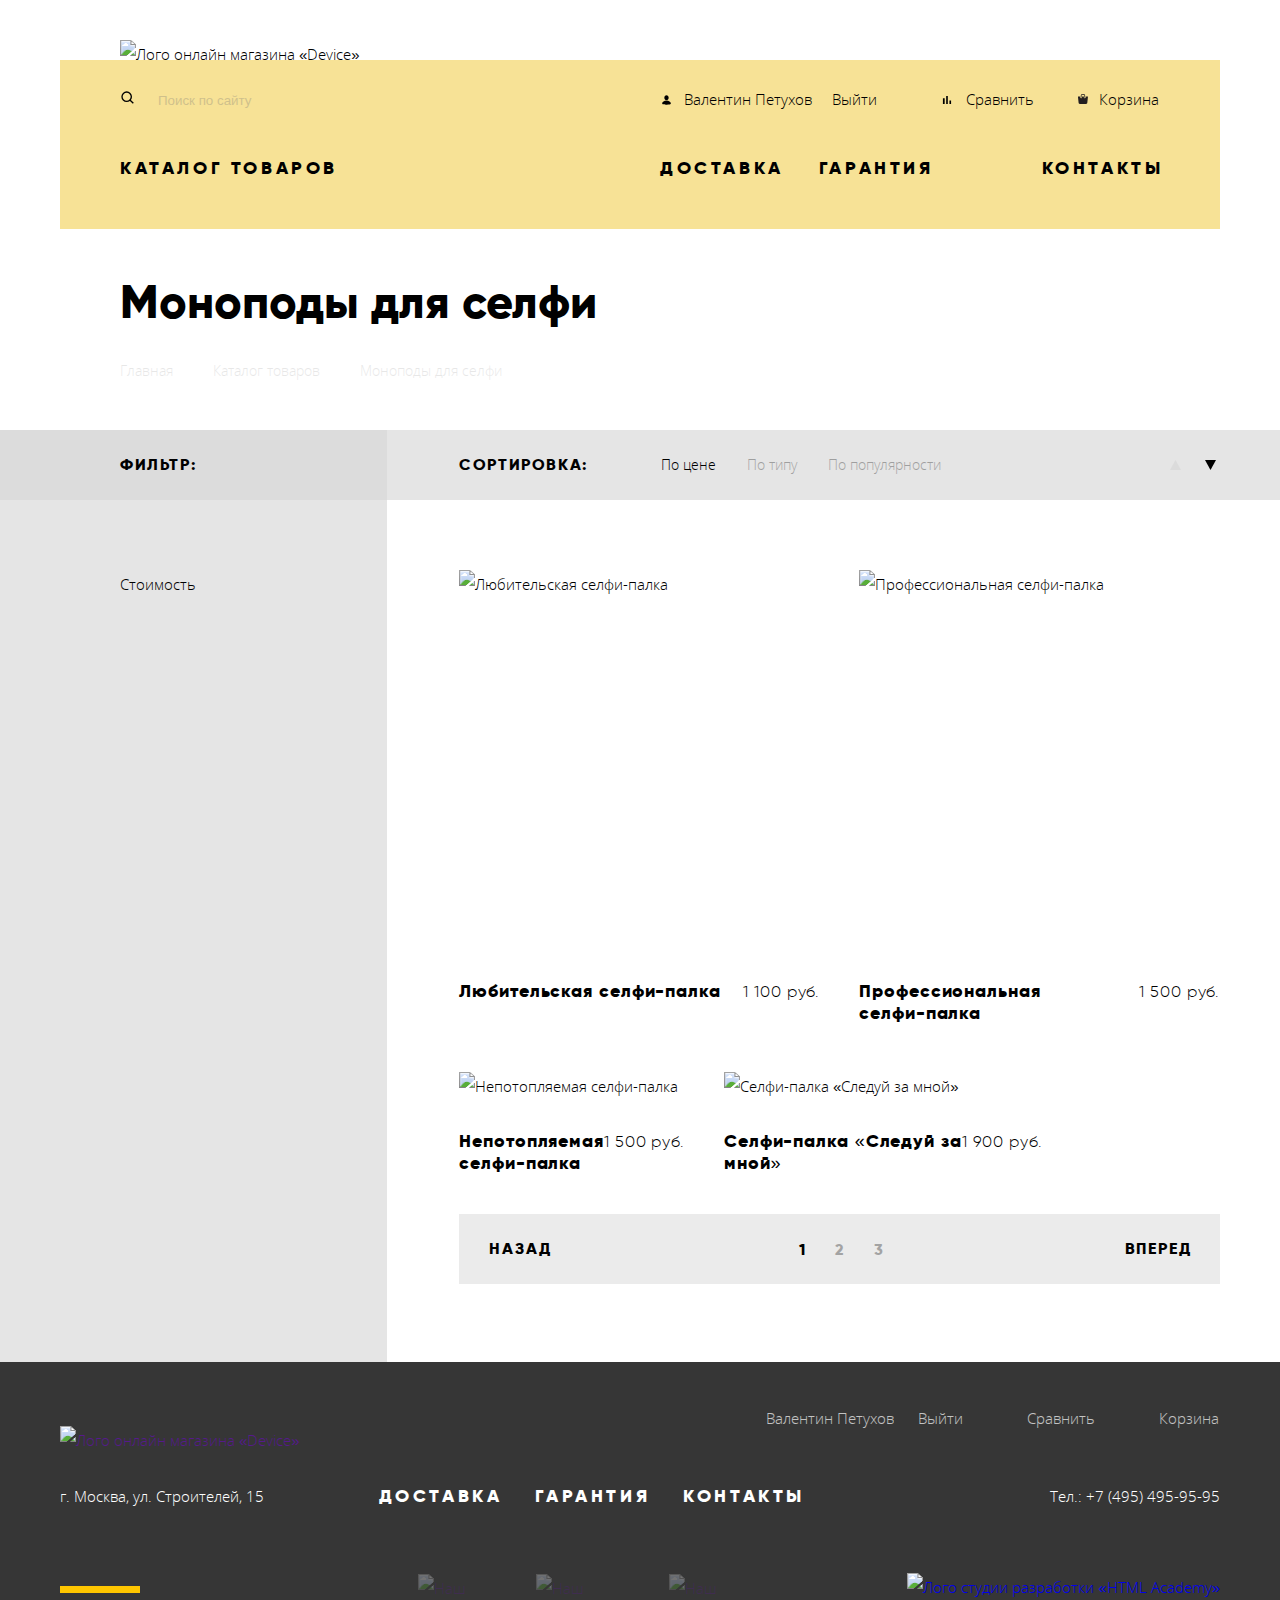
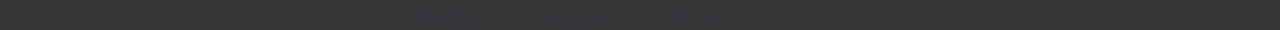
==== catalog.html @ c7d7eee1 "catalog footer" ====
<!DOCTYPE html>
<html lang="ru">
  <head>
    <meta charset="utf-8">
    <link rel="stylesheet" href="css/normalize.css">
    <link rel="stylesheet" href="css/style.css">
    <title>HTML Academy: Девайс</title>
  </head>
  <body>
    <header class="main-header container">
      <nav class="main-nav">
        <a class="logo">
          <img src="img/logo-dark.svg" width="163" height="35" alt="Лого онлайн магазина «Device»">
        </a>
        <div class="user-nav-wrapper">
          <form class="search-form" method="get" action="https://echo.htmlacademy.ru">
            <label class="search-label" for="search"></label>
            <input id="search" class="search-form-input" type="text" name="search-title" placeholder="Поиск по сайту"></input>
            <input class="search-form-submit" type="submit" value="Найти">
          </form>
          <ul class="main-nav-user-routes user-routes">
            <li class="main-nav-user-logged"><a class="user-routes-link" href="">Валентин Петухов</a></li>
            <li class="main-nav-user-exit"><a class="user-routes-link" href="">Выйти</a></li>
            <li class="main-nav-user-compare"><a class="user-routes-link" href="">Сравнить</a></li>
            <li class="main-nav-user-cart"><a class="user-routes-link" href="">Корзина</a></li>
          </ul>
        </div>
        <ul class="main-nav-site-routes site-routes">
          <li class="main-nav-site-catalog">
            <a class="site-routes-link" href="./catalog.html">Каталог товаров</a>
            <div class="header-catalog-wrapper">
              <ul class="header-catalog-columns catalog-columns">
                <li>
                  <ul class="header-catalog-rows catalog-rows">
                    <li>Виртуальная реальность</li>
                    <li>Моноподы для селфи</li>
                    <li>Экшн-камеры</li>
                  </ul>
                </li>
                <li>
                  <ul class="header-catalog-rows catalog-rows">
                    <li>Фитнес-браслеты</li>
                    <li>Умные часы</li>
                  </ul>
                </li>
                <li>
                  <ul class="header-catalog-rows catalog-rows">
                    <li>Квадрокоптер</li>
                  </ul>
                </li>
              </ul>
            </div>
          </li>
          <li class="main-nav-site-delivery"><a class="site-routes-link" href="">Доставка</a></li>
          <li class="main-nav-site-warranty"><a class="site-routes-link" href="">Гарантия</a></li>
          <li class="main-nav-site-contacts"><a class="site-routes-link" href="">Контакты</a></li>
        </ul>
      </nav>
    </header>
    <main>
      <h1 class="visually-hidden">Каталог товаров</h1>
      <header class="container catalog-main-header">
        <h2 class="section-title">Моноподы для селфи</h2>
        <ul class="catalog-breadcrumbs breadcrumbs">
          <li class="breadcrumbs-item"><a class="breadcrumbs-link" href="index.html">Главная</a></li>
          <li class="breadcrumbs-item"><a class="breadcrumbs-link" href="">Каталог товаров</a></li>
          <li class="breadcrumbs-item"><a class="breadcrumbs-link">Моноподы для селфи</a></li>
        </ul>
      </header>
      <div class="container catalog-content">
        <aside class="filters">
          <header class="filters-header">
            <h2 class="section-title-uppercase">Фильтр:</h2>
          </header>
          <div class="catalog-filters-form-wrapper">
            <form class="catalog-filters-form">
              <label for="fname">Стоимость</label><br>
            </form>
          </div>
        </aside>
        <section class="products">
          <h2 class="visually-hidden">Товары</h2>
          <header class="products-header">
            <h3 class="section-title-uppercase">Сортировка:</h3>
            <ul class="catalog-sorting sorting">
              <li class="catalog-sorting-item"><a class="sorting-attr selected-sorting" href="">По цене</a></li>
              <li class="catalog-sorting-item"><a class="sorting-attr" href="">По типу</a></li>
              <li class="catalog-sorting-item"><a class="sorting-attr" href="">По популярности</a></li>
            </ul>
            <ul class="catalog-sorting-order sorting-order">
              <li>
                <a class="sorting-order-attr" href="">
                  <span class="visually-hidden">По возрастанию</span>
                  <svg width="18" height="18" fill="none" xmlns="http://www.w3.org/2000/svg"><path opacity=".2" d="M3 14h11L8.5 4 3 14z" fill="#000"/></svg>
                </a>
              </li>
              <li>
                <a class="sorting-order-attr selected-sorting-order" href="">
                  <span class="visually-hidden">По убыванию</span>
                  <svg width="18" height="18" fill="none" xmlns="http://www.w3.org/2000/svg"><path d="M14 4H3l5.5 10L14 4z" fill="#000"/></svg>
                </a>
              </li>
            </ul>
          </header>
          <ul class="catalog-products-list products-list">
            <li class="catalog-product-item">
              <article class="catalog-product">
                <h3 class="visually-hidden">Любительская селфи-палка</h3>
                <img src="img/products-item1.jpg" width="360" height="380" alt="Любительская селфи-палка">
                <a class="product-link" href="">Любительская селфи-палка<span class="product-price">1 100 руб.</span></a>
              </article>
            </li>
            <li class="catalog-product-item">
              <article class="catalog-product">
                <h3 class="visually-hidden">Профессиональная селфи-палка</h3>
                <img src="img/products-item2.jpg" width="360" height="380" alt="Профессиональная селфи-палка">
                <a class="product-link" href="">
                  Профессиональная<br>селфи-палка<span class="product-price">1 500 руб.</span>
                </a>
              </article>
            </li>
            <li class="catalog-product-item">
              <article class="catalog-product">
                <h3 class="visually-hidden">Непотопляемая селфи-палка</h3>
                <img src="img/products-item3.jpg" alt="Непотопляемая селфи-палка">
                <a class="product-link" href="">
                  Непотопляемая<br>селфи-палка<span class="product-price">1 500 руб.</span>
                </a>
              </article>
            </li>
            <li class="catalog-product-item">
              <article class="catalog-product">
                <h3 class="visually-hidden">Селфи-палка «Следуй за мной»</h3>
                <img src="img/products-item4.jpg" alt="Селфи-палка «Следуй за мной»">
                <a class="product-link" href="">
                  Селфи-палка «Следуй за<br>мной»<span class="product-price">1 900 руб.</span>
                </a>
              </article>
            </li>
          </ul>
          <footer class="products-footer">
            <ul class="catalog-pagination pagination">
              <li class="pagination-prev-next"><a class="pagination-link selected-pagination" href="">Назад</a></li>
              <li>
                <ul class="pagination-numbers pagination">
                  <li class="pagination-number"><a class="pagination-link selected-pagination">1</a></li>
                  <li class="pagination-number"><a class="pagination-link" href="">2</a></li>
                  <li class="pagination-number"><a class="pagination-link" href="">3</a></li>
                </ul>
              </li>
              <li class="pagination-prev-next"><a class="pagination-link selected-pagination" href="">Вперед</a></li>
            </ul>
          </footer>
        </section>
      </div>
    </main>
    <footer class="footer">
      <div class="footer_wrapper container">
        <a class="footer-logo logo" href="">
          <img src="./img/logo.svg" width="163" height="35" alt="Лого онлайн магазина «Device»">
        </a>
        <ul class="footer-user-routes user-routes">
          <li class="footer-user-route-logged"><a class="user-routes-link darkmode-link" href="">Валентин Петухов</a></li>
          <li class="footer-user-route-exit"><a class="user-routes-link darkmode-link" href="">Выйти</a></li>
          <li class="footer-user-route-compare"><a class="user-routes-link darkmode-link" href="">Сравнить</a></li>
          <li class="footer-user-route-cart"><a class="user-routes-link darkmode-link" href="">Корзина</a></li>
        </ul>
        <address class="footer-address-phys address-phys" >г. Москва, ул. Строителей, 15</address>
        <a class="footer-address-tel address-tel" href="tel:+7(495)495-95-95">Тел.:  +7 (495) 495-95-95</a>
        <div class="footer-site-routes-wrapper">
          <ul class="footer-site-routes site-routes">
            <li><a class="site-routes-link" href="">Доставка</a></li>
            <li><a class="site-routes-link" href="">Гарантия</a></li>
            <li><a class="site-routes-link" href="">Контакты</a></li>
          </ul>
        </div>
        <section class="footer-social">
          <h2 class="visually-hidden">Наши контакты</h2>
          <ul class="social social-list">
            <li>
              <a href="">
                <span class="visually-hidden">Фейсбук</span>
                <img class="social-icon" src="img/social-facebook.svg" width="32" height="32" alt="Наш Фейсбук">
              </a>
            </li>
            <li>
              <a href="">
                <span class="visually-hidden">Инстаграм</span>
                <img src="img/social-instagram.svg" width="32" height="32" alt="Наш Инстаграм">
              </a>
            </li>
            <li>
              <a href="">
                <span class="visually-hidden">Твиттер</span>
                <img src="img/social-twitter.svg" width="32" height="32" alt="Наш Твиттер">
              </a>
            </li>
          </ul>
        </section>
        <p class="footer-copyright copyright">
          <span class="visually-hidden">Разработано</span>
          <a href="https://htmlacademy.ru/intensive/htmlcss">
            <img src="img/logo-htmlacademy.svg" width="27" height="34" alt="Лого студии разработки «HTML Academy»">
          </a>
        </p>
      </div>
    </footer>
  </body>
</html>
---- css/style.css ----
@font-face {
  font-family: "Gilroy Light";
  src: url("../fonts/gilroylight.woff2"),
       url("../fonts/gilroylight.woff");
  font-weight: 300;
  font-style: normal;
}

@font-face {
  font-family: "Gilroy Bold";
  src: url("../fonts/gilroyextrabold.woff2"),
  url("../fonts/gilroyextrabold.woff");
  font-weight: 800;
  font-style: normal;
}

@font-face {
  font-family: "Open Sans Bold";
  src: url("../fonts/opensans.woff2"),
  url("../fonts/opensans.woff");
  font-weight: 800;
  font-style: normal;
}

@font-face {
  font-family: "Open Sans Light";
  src: url("../fonts/opensanslight.woff2"),
  url("../fonts/opensanslight.woff");
  font-weight: 300;
  font-style: normal;
}

:root {
  --black-basic: #000000;
  --black-light: #363636;
  --black-opacity03: rgba(0, 0, 0, 0.3);

  --gray-darkest: #DCDCDC;
  --gray-darker: #D9D9D9;
  --gray-dark: #464646;
  --gray-basic: #7E7E7E;
  --gray-light: #E5E5E5;
  --gray-lightest: #EBEBEB;

  --yellow-basic: #F0C52E;
  --yellow-light: #F7E296;
  --yellow-some: #FFC600;
  --pink-basic: #F6DADA;

  --white-basic: #FFFFFF;
  --white-opacity03: rgba(255, 255, 255, 0.3);
  --white-opacity06: rgba(255, 255, 255, 0.6);
  --white-opacity01: rgba(255, 255, 255, 0.1);

  --green-basic: #91C92F;

  --letter-spacing: 3.6px;

  --container-size: 1160px;

  --header-white-gradient: 20px;
  --main-nav-side-margin: 60px;
  --header-color: var(--yellow-light);

  --catalog-li-width: 236px;

  --recommended-img-height: 500px;
  --recommended-img-width: 526px;

  --categories-min-width: 160px;
  --categories-link-padding: 38px;

  --advantages-tags-text-width: 163px;
  --advantages-defitions-marginleft: 123px;
}

/* Global Begin */
@keyframes btn_stretching {
  from { height: 8px }
  25% {
    transform: scaleY(2);
  }
  50% {
    transform: scaleY(3);
  }
  75% {
    transform: scaleY(4);
  }
  100% {
    transform: scaleY(5);
  }
}

*,
*:before,
*:after {
  box-sizing: inherit;
}

html {
  box-sizing: border-box;
}

body {
  min-width: 1240px;
  margin: 0;
  padding: 0;
  font-family: "Open Sans Light", "Arial", sans-serif;
  font-size: 15px;
  line-height: 28px;
  color: var(--black-basic);
}

a {
  text-decoration: none;
}

img {
  max-width: 100%;
  height: auto;
}

.page {
  height: 100%;
}

.page-body {
  min-height: 100%;
  display: grid;
  grid-template-rows: min-content 1fr min-content;
}

.container {
  width: var(--container-size);
  margin: 0 auto;
}

.visually-hidden {
  position: absolute;
  width: 1px;
  height: 1px;
  margin: -1px;
  border: 0;
  padding: 0;
  white-space: nowrap;
  clip-path: inset(100%);
  clip: rect(0 0 0 0);
  overflow: hidden;
}

.index-columns {
  display: grid;
  grid-template-columns: 1fr 1fr;
  min-height: 523px;
  margin-bottom: 85px;
}

.index-columns p {
  margin: 0;
  padding: 0;
}

.index-columns .button {
  margin-top: auto;
  width: 264.5px;
  line-height: 23px;
  text-align: center;
}

.section-title {
  margin: 0;
  padding: 0;
  font-family: "Gilroy Bold", "Arial", sans-serif;
  font-size: 47px;
  line-height: 58px;
}

.section-title-uppercase {
  font-family: "Gilroy Bold", "Arial", sans-serif;
  font-size: 16px;
  line-height: 20px;
  letter-spacing: 1.6px;
  text-transform: uppercase;
}

.button {
  position: relative;
  font-family: "Gilroy Bold", "Arial", sans-serif;
  color: var(--black-basic);
  font-size: 18px;
  line-height: 22px;
  text-transform: uppercase;
  letter-spacing: var(--letter-spacing);
  z-index: 0;
}

.button:active {
  color: var(--black-opacity03);
}

.button::before {
  content: "";
  position: absolute;
  top: 7px;
  left: 0;
  background-color: var(--yellow-basic);
  width: 260px;
  height: 8px;
  z-index: -1;
}

.button:hover::before {
  animation-name: btn_stretching;
  animation-duration: 0.15s;
  animation-fill-mode: forwards;
}
/* Global End */

.catalog-main-header {
  margin-top: 44px;
  margin-bottom: 50px;
  padding: 0 60px;
}

.catalog-content {
  display: grid;
  grid-template-columns: max-content 1fr;
}

/* Header Begin */
.main-header {
  background-image: linear-gradient(
    var(--white-basic) var(--header-white-gradient),
    var(--yellow-light) var(--header-white-gradient));
  margin-top: 40px;
}

.main-nav {
  display: grid;
  grid-template-rows: min-content min-content min-content;
  margin: 0 var(--main-nav-side-margin);
  padding-bottom: 47px;
}

.index .main-nav {
  padding-bottom: 161px;
}

.logo {
  margin-right: auto;
}

.main-nav .logo:hover {
  opacity: 0.6;
}

.main-nav .logo:active{
  opacity: 0.3;
}

.user-nav-wrapper {
  display: flex;
  margin-top: 5px;
}

.search-form {
  display: flex;
  flex-basis: 50%;
  align-items: flex-end;
}

.search-form-input {
  width: 356px;
  border: none;
  background-color: inherit;
  padding-left: 38px;
  opacity: 0.3;
  padding-bottom: 14px;
}

.search-form-input:hover {
  opacity: 0.6;
}

.search-form-input:focus {
  opacity: 1;
  border-bottom: 2px solid var(--black-basic);
}

.search-form-submit {
  background-color: transparent;
  visibility: hidden;
  padding: 15px 17px;
  width: 84px;
  text-transform: uppercase;
  border-bottom: 2px solid;
  border-color: var(--black-basic);
}

.search-form-input:focus + .search-form-submit {
  visibility: visible;
}

.search-form-submit:hover {
  background-color: var(--black-basic);
  color: var(--white-basic);
}

.search-form-submit:active {
  visibility: visible;
  background-color: var(--black-basic);
  color: var(--white-opacity03);
}

.search-label {
  position: relative;
}

.search-label::before {
  content: "";
  position: absolute;
  bottom: 16px;
  width: 16px;
  height: 16px;
  background-image: url("../img/icon-search-black.svg");
  background-repeat: no-repeat;
  background-position: 0 0;
}

.user-routes {
  list-style: none;
  margin: 0;
  padding: 0;
}

.main-nav-user-routes {
  margin-top: 12px;
  display: flex;
}

.main-nav-user-search {
  flex-basis: 50%;
}

.main-nav-user-search .user-routes-link {
  margin-left: 16px;
  padding-left: 22px;
}

.main-nav-user-search .user-routes-link::before {
  content: "";
  position: absolute;
  top: 3px;
  right: 128px;
  width: 16px;
  height: 16px;
  background-image: url("../img/icon-search-black.svg");
  background-repeat: no-repeat;
  background-position: 0 0;
}

.main-nav-user-login {
  margin-left: 33px;
  margin-right: 228px;
}

.main-nav-user-login .user-routes-link {
  padding-left: 11px;
}

.main-nav-user-login .user-routes-link::before {
  content: "";
  position: absolute;
  right: 54px;
  top: 4px;
  width: 13px;
  height: 14px;
  background-image: url("../img/icon-user-black.svg");
  background-repeat: no-repeat;
  background-position: 0 0;
}

.main-nav-user-logged {
  margin-left: 33px;
  padding-left: 11px;
  margin-right: 20px;
}

.main-nav-user-logged .user-routes-link::before {
  content: "";
  position: absolute;
  left: -24px;
  top: 4px;
  width: 13px;
  height: 14px;
  background-image: url("../img/icon-user-black.svg");
  background-repeat: no-repeat;
  background-position: 0 0;
}

.main-nav-user-exit {
  margin-right: 77px;
}

.main-nav-user-compare .user-routes-link {
  padding-left: 12px;
}

.main-nav-user-compare .user-routes-link::before {
  content: "";
  position: absolute;
  top: 4px;
  right: 80px;
  width: 14px;
  height: 14px;
  background-image: url("../img/icon-chart-black.svg");
  background-repeat: no-repeat;
  background-position: 0 0;
}

.main-nav-user-cart {
  margin-left: 53px;
}

.main-nav-user-cart .user-routes-link {
  padding-left: 12px;
}

.main-nav-user-cart .user-routes-link::before {
  content: "";
  position: absolute;
  right: 71px;
  top: 5px;
  width: 10px;
  height: 10px;
  background-image: url("../img/icon-cart-black.svg");
  background-repeat: no-repeat;
  background-position: 0 0;
}

.user-routes-link {
  display: inline-block;
  line-height: 20px;
  position: relative;
  color: inherit;
}

.user-routes-link:hover,
.darkmode-link {
  opacity: 0.7;
}

.darkmode-link:hover {
  opacity: 1;
}

.user-routes-link:active,
.transparent-link,
.breadcrumbs {
  opacity: 0.3;
}

.transparent-link:hover {
  opacity: 0.15;
}

.transparent-link:active {
  opacity: calc(0.15/2);
}

.site-routes {
  list-style: none;
  letter-spacing: 2px;
  margin: 0;
  padding: 0;
}

.main-nav-site-routes {
  display: flex;
  position: relative;
  margin-top: 32px;
}

.index .main-nav-site-routes::after {
  content: "";
  position: absolute;
  left: calc(50% + 20px);
  bottom: -73px;
  width: 100px;
  height: 7px;
  background-color: var(--white-basic);
}

.main-nav-site-catalog {
  width: var(--catalog-li-width);
  margin-right: calc(50% - var(--catalog-li-width));
}

.main-nav-site-catalog .site-routes-link {
  position: relative;
  padding-right: 16px;
}

.main-nav-site-catalog .site-routes-link::after {
  content: "";
  position: absolute;
  top: 0px;
  left: 232px;
  width: 22px;
  height: 22px;
  background-image: url("../img/icon-plus.svg");
  background-repeat: no-repeat;
  background-position: 0 0;
}

.main-nav-site-delivery {
  margin-left: 20px;
}

.main-nav-site-warranty {
  margin-left: 35px;
}

.main-nav-site-contacts{
  margin-left: auto;
  margin-right: -3.5px;
}

.site-routes-link {
  display: inline-block;
  font-family: "Gilroy Bold", "Arial", sans-serif;
  letter-spacing: var(--letter-spacing);
  font-size: 18px;
  line-height: 22px;
  text-transform: uppercase;
  color: inherit;
}

.site-routes-link:hover {
  opacity: 0.6;
}

.site-routes-link:active {
  opacity: 0.3;
}

.catalog-columns,
.catalog-rows {
  padding: 0;
  margin: 0;
  list-style: none;
  letter-spacing: 0;
}

.header-catalog-wrapper {
  position: absolute;
  display: none;
  width: 100%;
  padding-top: 23px;
  background-color: var(--header-color);
  z-index: 1;
}

.header-catalog-wrapper::before,
.header-catalog-wrapper::after {
  content: "";
  position: absolute;
  top: 0;
  width: var(--main-nav-side-margin);
  height: 100%;
  background-color: var(--header-color);
}

.header-catalog-wrapper::before {
  left: calc(-1 * var(--main-nav-side-margin));
}

.header-catalog-wrapper::after {
  right: calc(-1 * var(--main-nav-side-margin));
}

.main-nav-site-catalog:hover .header-catalog-wrapper {
  display: block;
}

.header-catalog-columns {
  display: flex;
  flex-wrap: wrap;
  width: 100%;
  background-color: var(--header-color);
}

.header-catalog-columns li:not(:last-child) {
  margin-right: 31.5px;
}

.header-catalog-rows {
  display: flex;
  flex-direction: column;
}
.header-catalog-rows li:not(:first-child) {
  margin-top: 8px;
}
/* Header End */

/* Breadcrumbs Begin */
.breadcrumbs {
  margin: 0;
  padding: 0;
  list-style: none;
  font-size: 14px;
  line-height: 19px;
}

.catalog-breadcrumbs {
  display: flex;
  margin-top: 30px;
  margin-bottom: 50px;
}

.breadcrumbs-item:not(:first-child) {
  margin-left: 40px;
}

.breadcrumbs-link {
  color: var(--black-basic);
  opacity: 0.3;
}

.breadcrumbs-link:hover {
  opacity: 0.6;
}

.breadcrumbs-link:active {
  opacity: 0.1;
}
/* Breadcrumbs End */

/* Sorting Begin */
.sorting,
.sorting-order {
  margin: 0;
  padding: 0;
  list-style: none;
}

.catalog-sorting {
  display: flex;
  flex-wrap: wrap;
  margin-left: 73px;
  margin-bottom: 2px;
}

.catalog-sorting-item {
  margin-right: 31px;
}

.catalog-sorting-order {
  display: flex;
  margin-top: 5px;
}

.sorting-attr {
  font-size: 14.3px;
  line-height: 19px;
  color: var(--black-basic);
  opacity: 0.3;
}

.sorting-attr:hover {
  opacity: 0.6;
}

.sorting-order-attr {
  color: var(--black-basic);
  opacity: 0.2;
  margin-left: 17px;
}

.sorting-order-attr:hover {
  opacity: 0.4;
}

.selected-sorting-order,
.sorting-order-attr:active,
.selected-sorting,
.sorting-attr:active {
  opacity: 1;
}
/* Sorting End */

/**/

/**/

/* Recommended Begin */
.slider {
  position: relative;
}

.slide {
  display: none;
  position: relative;
}

.slide::before {
  position: absolute;
  font-family: "Gilroy Bold", "Arial", sans-serif;
  font-size: 179px;
  line-height: 219px;
  text-transform: uppercase;
  top: -17px;
  right: 47px;
  width: 182px;
  height: 170px;
  color: var(--white-basic);
}

.slide:first-child img {
  margin-left: 59px;
}

.slide:first-child::before {
  content: "01";
}

.slide:nth-child(2)::before {
  content: "02";
  margin-right: 30px;
}

.slide:nth-child(2) img {
  margin-top: 26px;
  margin-left: 86px;
}

.slide:nth-child(3) img {
  margin-top: 82px;
}

.slide:nth-child(3)::before {
  content: "03";
  margin-right: 30px;
}

.slide-current {
  display: block;
}

.slider-controls {
  display: flex;
  width: 72px;
  justify-content: space-between;
  position: absolute;
  right: 88px;
  bottom: 148px;
}

.slider-controls button {
  position: relative;
  cursor: pointer;
  padding: 0;
  width: 12px;
  height: 12px;
  border-radius: 50%;
  background-color: transparent;
  border: 1px solid var(--black-basic);
}

.slider-controls .current::before {
  content: "";
  position: absolute;
  top: 2px;
  left: 2px;
  padding: 0;
  width: 6px;
  height: 6px;
  background-color: transparent;
  border-radius: 50%;
  border: 1px solid var(--black-basic);
}

.recommended {
  margin-top: -129px;
  margin-bottom: 103px;
}

.recommended .button::before {
  width: 220px;
}

.recommended-list {
  margin: 0;
  padding: 0;
  list-style: none;
}

.recommended-product {
  display: grid;
  grid-template-columns: 1fr 1fr;
}

.recommended-product-img {
  margin: 0;
  margin-left: 30px;
  padding: 0;
  height: var(--recommended-img-height);
  width: var(--recommended-img-width);
}

.recommended-product-img a,
.recommended-product-img img {
  display: block;
}

.recommended-product-about {
  display: grid;
  grid-template-rows: repeat(4, max-content);
  row-gap: 26px;
  margin-left: 20px;
}

.recommended-product-about .section-title {
  margin: 0px;
  margin-top: 93px;
  padding: 0px;
  z-index: 1;
}

.recommended-product-description {
  line-height: 20px;
  margin: 0;
  padding: 0;
}

.recommended .button {
  display: inline-block;
  margin-right: auto;
  margin-top: 34px;
  padding-left: 44px;
}

.recommended-product-table {
  margin-top: 34px;
  border-spacing: 0;
}

.product-attrs {
  display: table-footer-group;
  letter-spacing: 1.3px;
}

.product-values {
  display: table-header-group;
  letter-spacing: var(--letter-spacing);
  margin-bottom: 15px;
}

.recommended-attr {
  font-family: "Gilroy Light", "Arial", sans-serif;
  font-size: 13px;
  line-height: 15px;
  margin: 0;
  padding: 0;
  padding-top: 15px;
  padding-right: 63px;
}

.recommended-value {
  font-family: "Gilroy Light", "Arial", sans-serif;
  font-size: 36px;
  line-height: 42px;
  padding: 0;
  margin: 0;
  padding-right: 61px;
}
/* Recommended End */

/* Categories Begin */
.categories-list {
  margin: 0;
  padding: 0;
  list-style: none;
}

.categories-routes {
  display: flex;
  flex-wrap: wrap;
  justify-content: space-between;
}

.categories-route {
  width: var(--categories-min-width);
}

.category-title {
  padding: 0;
  margin: 0;
}

.categories-link {
  display: block;
  position: relative;
  font-family: "Gilroy Bold", "Arial", sans-serif;
  font-size: 18px;
  color: var(--black-basic);
  line-height: 22px;
  letter-spacing: 0.9px;
  margin-top: 2px;
  padding-top: calc(var(--categories-min-width) + var(--categories-link-padding));
}

.categories-link::before {
  content: "";
  position: absolute;
  top: 0;
  width: var(--categories-min-width);
  height: var(--categories-min-width);
  background-color: var(--yellow-light);
}

.categories-link:hover::before{
  background-color: var(--yellow-basic);
}

.categories-link:active::after{
  opacity: 0.3;
}

.categories-vr::after {
  content: "";
  position: absolute;
  width: 97px;
  height: 55px;
  bottom: 135px;
  left: 31px;
  background-image: url("../img/categories-vr.svg");
  background-repeat: no-repeat;
  background-position: 0 0;
}

.categories-vr .category-title {
  margin-left: 1px;
}

.categories-monopods::after {
  content: "";
  position: absolute;
  width: 86px;
  height: 117px;
  bottom: 99px;
  left: 37px;
  background-image: url("../img/categories-monopods.svg");
  background-repeat: no-repeat;
  background-position: 0 0;
}

.categories-actioncams::after {
  content: "";
  position: absolute;
  width: 71px;
  height: 87px;
  bottom: 97px;
  left: 44px;
  background-image: url("../img/categories-actioncams.svg");
  background-repeat: no-repeat;
  background-position: 0 0;
}

.categories-route:nth-child(4) .categories-link {
  letter-spacing: 0px;
}

.categories-fitnesstrackers::after {
  content: "";
  position: absolute;
  width: 107px;
  height: 65px;
  bottom: 107px;
  left: 27px;
  background-image: url("../img/categories-fitnesstrackers.svg");
  background-repeat: no-repeat;
  background-position: 0 0;
}

.categories-smartwatches::after {
  content: "";
  position: absolute;
  width: 56px;
  height: 98px;
  bottom: 91px;
  left: 52px;
  background-image: url("../img/categories-smartwatches.svg");
  background-repeat: no-repeat;
  background-position: 0 0;
}

.categories-quadcopters::after {
  content: "";
  position: absolute;
  width: 132px;
  height: 69px;
  bottom: 105px;
  left: 14px;
  background-image: url("../img/categories-quadcopters.svg");
  background-repeat: no-repeat;
  background-position: 0 0;
}
/* Categories End */

/* Advantages Begin */
.advantages {
  min-height: 288px;
  background-image: linear-gradient(
    var(--white-basic) var(--header-white-gradient),
    var(--gray-light) var(--header-white-gradient));
  margin-bottom: 90px;
}

.advantages-nav-item .button::before {
  width: 160px;
  left: -20px;
}

.advantage-nav-current .button::before {
  display: none;
}

.advantages_wrapper {
  display: grid;
  grid-template-columns: min-content 1fr;
  margin-top: 164px;
  padding-bottom: 129px;
}

.advantages-tags {
  margin: 0;
  padding: 0;
  list-style: none;
}

.advantages-nav {
  display: flex;
  min-width: var(--advantages-tags-text-width);
  flex-direction: column;
}

.advantages-nav-item {
  text-align: center;
  padding-right: 133px;
  padding-left: 19.5px;
  padding-top: 9.3px;
  padding-bottom: 8.9px;
  color: var(--black-basic)
}

.advantage-nav-current {
  background-color: var(--black-basic);
  color: var(--yellow-light);
}

.advantages-tag {
  display: block;
  font-family: "Gilroy Bold", "Arial", sans-serif;
  font-size: 18px;
  text-transform: uppercase;
  color: inherit;
  line-height: 22px;
}

.advantages-nav-item:not(:first-child) {
  margin-top: 21px;
}

.advantages-definitions {
  position: relative;
  margin: 0;
  padding: 0;
  list-style: none;
  margin-left: var(--advantages-defitions-marginleft);
}

.advantages-definitions::before {
  content: "";
  position: absolute;
  left: calc(-1 * var(--advantages-defitions-marginleft));
  bottom: -61px;
  width: 7px;
  height: 320px;
  background-color: var(--black-basic);
}

.advantage-nav-current:nth-child(3) {
  padding-bottom: 8px;
  margin-top: 22px;
}

.advantages-definition {
  position: relative;
  display: none;
}

.advantage-current {
  display: block;
}

.advantages-definition:first-child::after {
  content: "";
  position: absolute;
  right: 2px;
  top: -9px;
  width: 136px;
  height: 164px;
  background-image: url("../img/advantages-delivery.svg");
  background-repeat: no-repeat;
  background-position: 0 0;
}

.advantages-definition:nth-child(2)::after {
  content: "";
  position: absolute;
  right: -16px;
  top: -27px;
  width: 171px;
  height: 195px;
  background-image: url("../img/advantages-warranty.svg");
  background-repeat: no-repeat;
  background-position: 0 0;
}

.advantages-definition:last-child::after {
  content: "";
  position: absolute;
  right: 8px;
  top: -32px;
  width: 156px;
  height: 188px;
  background-image: url("../img/advantages-credit.svg");
  background-repeat: no-repeat;
  background-position: 0 0;
}

.advantage-title {
  margin: 0;
  padding: 0;
  font-family: "Gilroy Bold", "Arial", sans-serif;
  font-size: 47px;
  line-height: 41px;
  letter-spacing: 9.4px;
  margin-bottom: 48px;
}

.advantage-description {
  padding: 0;
  margin: 0;
  letter-spacing: 1.5px;
  line-height: 30px;
}
/* Advantages End */

/* Partners Begin */
.partners {
  min-height: 100px;
  margin-bottom: 140px;
}

.partners-nav {
  display: flex;
  justify-content: space-between;
  flex-wrap: wrap;
}

.partners-list img {
  filter: grayscale(100%);
}

.partners-nav li:hover img,
.partners-nav li:focus img {
  filter: none;
}

.partners-list {
  margin: 0;
  padding: 0;
  list-style: none;
}
/* Partners End */

/* About Us Begin */
.about-us {
  display: flex;
  flex-direction: column;
}

.about-us-container {
  display: grid;
  position: relative;
  row-gap: 40px;
}

.about-us-container::before {
  content: "";
  position: absolute;
  top: -58px;
  width: 80px;
  height: 7px;
  background-color: var(--black-basic);
}

.contact-us-container {
  display: grid;
  position: relative;
  row-gap: 21px;
}

.contact-us-container::before {
  content: "";
  position: absolute;
  top: -58px;
  width: 80px;
  height: 7px;
  background-color: var(--black-basic);
}

.about-us .section-title {
  line-height: 57px;
  letter-spacing: 9.5px;
}

.about-us .button {
  padding-left: 1px;
}

.delivery-providers {
  margin: 0;
  padding: 0;
  margin-top: 20px;
  margin-left: 32px;
  list-style: none;
  font-family: "Gilroy Bold", "Arial", sans-serif;
  font-size: 16px;
  line-height: 28px;
}

.delivery-provider {
  position: relative;
  margin-bottom: 14.5px;
}

.delivery-provider::before {
  content: "";
  position: absolute;
  left: -32px;
  top: 11px;
  width: 8px;
  height: 8px;
  background-color: transparent;
  border: 2px solid var(--gray-light);
  border-radius: 50%;
}
/* About Us End */

/* Contacts Begin */
.contacts {
  display: grid;
  margin-left: 20px;
}

.contacts .section-title {
  letter-spacing: 9.4px;
  line-height: 57px;
}

.contacts .button {
  margin-left: -1px;
}

.contacts .button::before {
  left: 1px;
}
/* Contactts End */

/* Footer Begin */
.footer {
  background-color: var(--black-light);
  color: var(--white-basic);
}

.footer_wrapper {
  display: grid;
  position: relative;
  grid-template-areas:
    "logo user-routes user-routes"
    "address-phys site-routes address-tel"
    ". social copyright";
}

.footer_wrapper::before {
  content: "";
  position: absolute;
  left: 0;
  bottom: 37px;
  width: 80px;
  height: 7px;
  background-color: var(--yellow-some);
}

.footer-logo {
  grid-area: logo;
  margin-top: 64px;
  margin-bottom: 28px;
  margin-right: auto;
}

.footer-logo:hover {
  opacity: 0.6;
}

.footer-logo:active {
  opacity: 0.3;
}

.footer-user-routes {
  grid-area: user-routes;
  display: flex;
  justify-content: flex-end;
  margin-top: 42px;
}

.footer-user-route-logged {
  padding-left: 13px;
  margin-right: 24px;
}

.footer-user-route-logged .user-routes-link::before {
  content: "";
  position: absolute;
  top: 4px;
  left: -26px;
  width: 13px;
  height: 14px;
  background-image: url("../img/icon-user-yellow.svg");
  background-repeat: no-repeat;
  background-position: 0 0;
}

.footer-user-route-exit {
  margin-right: 53px;
}

.footer-user-route-login .user-routes-link {
  padding-left: 11px;
  margin-right: 54px;
}

.footer-user-route-login .user-routes-link::before {
  content: "";
  position: absolute;
  top: 4px;
  left: -14px;
  width: 13px;
  height: 14px;
  background-image: url("../img/icon-user-yellow.svg");
  background-repeat: no-repeat;
  background-position: 0 0;
}

.footer-user-route-compare .user-routes-link {
  padding-left: 11px;
  margin-right: 52px;
}

.footer-user-route-compare .user-routes-link::before {
  content: "";
  position: absolute;
  top: 5px;
  left: -14px;
  width: 14px;
  height: 14px;
  background-image: url("../img/icon-chart-yellow.svg");
  background-repeat: no-repeat;
  background-position: 0 0;
}

.footer-user-route-cart .user-routes-link {
  padding-left: 12px;
  margin-right: 1px;
}

.footer-user-route-cart .user-routes-link::before {
  content: "";
  position: absolute;
  top: 5px;
  left: -10px;
  width: 10px;
  height: 10px;
  background-image: url("../img/icon-cart-yellow.svg");
  background-repeat: no-repeat;
  background-position: 0 0;
}

.footer-address-phys {
  grid-area: address-phys;
  margin-right: 80px;
}

.address-phys {
  font-style: normal;
}

.footer-site-routes-wrapper {
  grid-area: site-routes;
  margin-bottom: 48px;
}

.footer-site-routes {
  display: flex;

}

.footer-site-routes li {
  margin-right: 33px;
}

.footer-address-tel {
  grid-area: address-tel;
  text-align: right;
}

.footer-social {
  grid-area: social;
  width: 386px;
}

.footer-copyright {
  grid-area: copyright;
  justify-self: right;
}

.footer-copyright img:hover {
  opacity: 0.6;
}

.footer-copyright img:active {
  opacity: 0.3;
}
/* Footer End */

/* Address Begin */
.address {
  line-height: 20px;
}

.address-tel {
  color: var(--white-basic)
}
/* Address End */

/* Social Begin */
.social-list {
  margin: 0;
  padding: 0;
  list-style: none;
}

.social {
  display: flex;
  justify-content: center;
  column-gap: 20px;
  margin-top: 16px;
  margin-left: 39px;
}

.social img {
  opacity: 0.3;
}

.social img:hover {
  opacity: 0.6;
}

.social img:active {
  opacity: 0.1;
}
/* Social End */

/* Products Begin*/
.products {
  background-color: var(--white-basic);
}

.products-header {
  position: relative;
  background-color: var(--gray-light);
  padding-left: 72px;
  display: grid;
  grid-template-columns: max-content 1fr max-content;
  align-items: center;
  min-height: 70px;
}

.products-header::after {
  content: "";
  position: absolute;
  left: 100%;
  height: 100%;
  width: calc((100vw - var(--container-size)) / 2);
  background-color: var(--gray-light);
}

.products-header .section-title-uppercase {
  /*margin-top: 13px;*/
}

.products-list {
  margin: 0;
  padding: 0;
  list-style: none;
}

.catalog-products-list {
  display: flex;
  flex-wrap: wrap;
  margin-left: 72px;
  margin-top: 70px;
  margin-bottom: 40px;
}

.catalog-product-item:not(:last-child):not(:nth-last-child(2)) {
  margin-bottom: 48px;
}

.catalog-product-item:not(:nth-child(2n)) {
  margin-right: 40px;
}

.catalog-product {
  display: grid;
  row-gap: 30px;
}

.product-link {
  display: flex;
  justify-content: space-between;
  align-items: baseline;
  font-family: "Gilroy Bold", "Arial", sans-serif;
  color: var(--black-basic);
  font-size: 18px;
  line-height: 22px;
  letter-spacing: 0.9px;
}

.product-price {
  font-family: "Gilroy Light", "Arial", sans-serif;
  font-size: 16px;
  line-height: 18.45px;
}

.products-footer {
  background-color: var(--gray-lightest);
  margin-left: 72px;
  margin-bottom: 78px;
}
/* Products End*/

/* Pagination Begin*/
.pagination {
  margin: 0;
  padding: 0;
  list-style: none;
}

.catalog-pagination {
  display: flex;
  align-items: center;
}

.pagination-numbers {
  display: flex;
  padding-left: 35px;
}

.pagination-number {
  margin-right: 30px;
}

.pagination-prev-next {
  height: 70px;
  padding: 20px 30px;
  letter-spacing: 1.9px;
}

.pagination-prev-next:first-child {
  margin-right: auto;
}

.pagination-prev-next:first-child + li {
  margin: 0 auto;
}

.pagination-prev-next:last-child {
  margin-left: auto;
  padding-right: 28px;
}

.pagination-prev-next:hover,
.pagination-prev-next:active {
  background-color: var(--gray-darker);
}

.pagination-link {
  font-family: "Gilroy Bold", "Arial", sans-serif;
  font-size: 16px;
  line-height: 20px;
  color: var(--black-basic);
  opacity: 0.3;
  text-transform: uppercase;
}

.pagination-link:hover {
  opacity: 0.6;
}

.pagination-prev-next:hover .pagination-link,
.pagination-link:active {
  opacity: 1;
}

.pagination-prev-next:active .pagination-link {
  opacity: 0.3;
}

.selected-pagination {
  opacity: 1;
}
/* Pagination End*/

/* Filters Begin */
.filters {
  display: grid;
  grid-template-rows: min-content 1fr;
}

.filters-header {
  position: relative;
  background-color: var(--gray-darkest);
  min-height: 70px;
  padding: 0 60px;
  padding-right: 191px;
}

.filters-header::before {
  content: "";
  position: absolute;
  left: -50vw;
  width: 50vw;
  height: 70px;
  background-color: var(--gray-darkest);
  z-index: -1;
}

.filters-header .section-title-uppercase {
  margin-top: 25px;
}
/* Filters End */

/*Catalog Form Begin*/
.catalog-filters-form-wrapper {
  position: relative;
  background-color: var(--gray-light);
}

.catalog-filters-form-wrapper::before {
  content: "";
  position: absolute;
  left: -50vw;
  height: 100%;
  width: 50vw;
  background-color: inherit;
}

.catalog-filters-form {
  padding-left: 60px;
  padding-top: 70px;
}
/*Catalog Form End*/
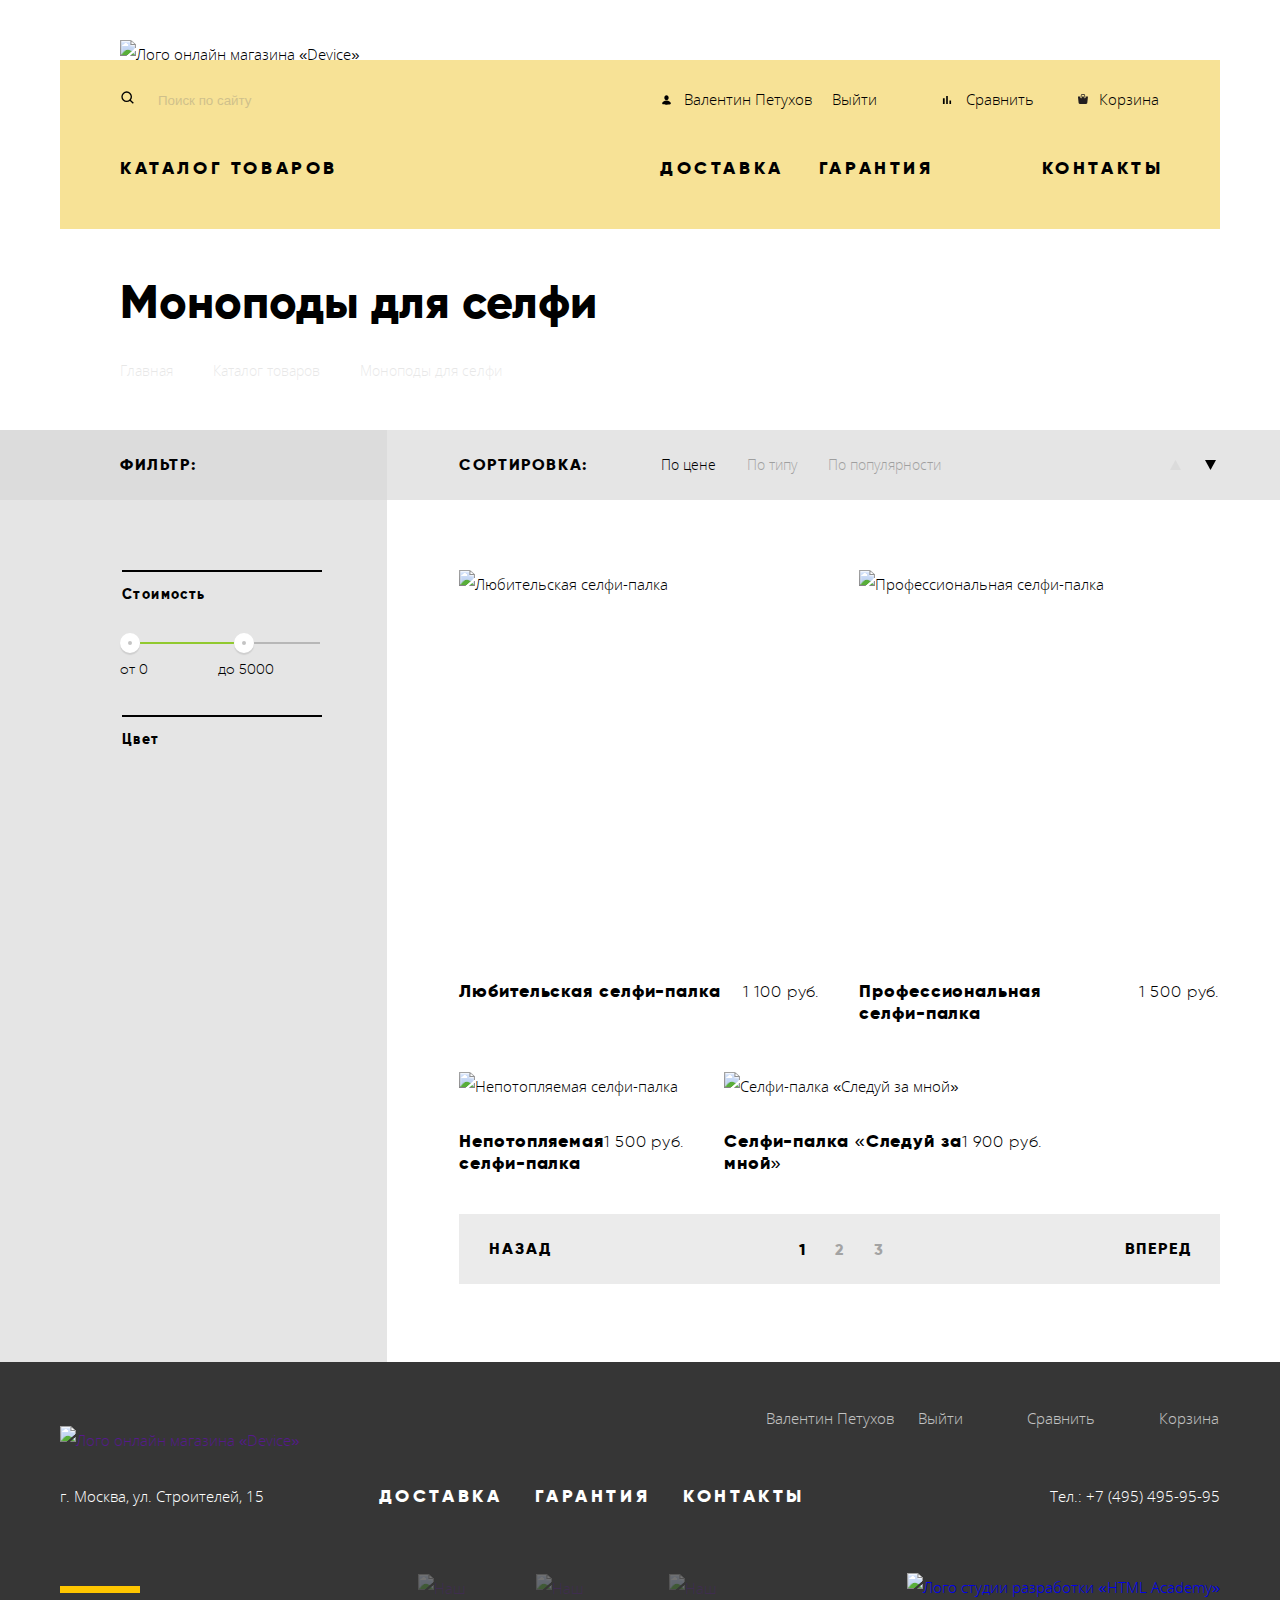
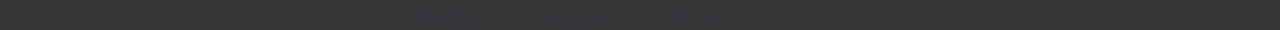
==== commit 8637257d: "catalog form price range" ====
--- a/catalog.html
+++ b/catalog.html
@@ -74,7 +74,27 @@
           </header>
           <div class="catalog-filters-form-wrapper">
             <form class="catalog-filters-form">
-              <label for="fname">Стоимость</label><br>
+              <fieldset class="filter-item">
+                <legend>Стоимость</legend>
+                <div class="range-controls">
+                  <div class="scale">
+                    <div class="bar"></div>
+                  </div>
+                  <div class="toggle toggle-min"></div>
+                  <div class="toggle toggle-max"></div>
+                </div>
+                <div class="price-controls">
+                  <label>
+                    от <input name="min-price" type="number" value="0">
+                  </label>
+                  <label>
+                    до <input name="max-price" type="number" value="5000">
+                  </label>
+                </div>
+              </fieldset>
+            <fieldset class="filter-item">
+              <legend>Цвет</legend>
+            </fieldset>
             </form>
           </div>
         </aside>
--- a/css/style.css
+++ b/css/style.css
@@ -34,6 +34,7 @@
   --black-basic: #000000;
   --black-light: #363636;
   --black-opacity03: rgba(0, 0, 0, 0.3);
+  --black-opacity02: rgba(0, 0, 0, 0.2);
 
   --gray-darkest: #DCDCDC;
   --gray-darker: #D9D9D9;
@@ -41,6 +42,7 @@
   --gray-basic: #7E7E7E;
   --gray-light: #E5E5E5;
   --gray-lightest: #EBEBEB;
+  --gray-onemore: #C4C4C4;
 
   --yellow-basic: #F0C52E;
   --yellow-light: #F7E296;
@@ -97,11 +99,8 @@
   box-sizing: inherit;
 }
 
-html {
+body {
   box-sizing: border-box;
-}
-
-body {
   min-width: 1240px;
   margin: 0;
   padding: 0;
@@ -1681,6 +1680,87 @@
 
 .catalog-filters-form {
   padding-left: 60px;
-  padding-top: 70px;
+  padding-top: 86px;
+}
+
+.catalog-filters-form legend {
+  position: relative;
+  font-family: "Gilroy Bold", "Arial", sans-serif;
+  font-size: 14px;
+  line-height: 18px;
+  letter-spacing: 1.4px;
+}
+
+.catalog-filters-form legend:before {
+  content: "";
+  position: absolute;
+  width: 200px;
+  height: 2px;
+  top: -16px;
+  background-color: var(--black-basic);
+}
+
+.filter-item {
+  margin: 0;
+  padding: 0;
+  border: 0;
+  width: 200px;
+  margin-bottom: 48px;
+}
+
+.range-controls {
+  position: relative;
+  box-sizing: content-box;
+  padding-top: 38px;
+  padding-left: 20px;
+  margin-bottom: 10px;
+}
+
+.range-controls .scale {
+  height: 2px;
+  width: 100%;
+  background-color: var(--black-opacity02);
+}
+
+.range-controls .bar {
+  width: 62%;
+  height: 100%;
+  background-color: var(--green-basic);
+}
+
+.range-controls .toggle {
+  position: absolute;
+  top: 29px;
+  width: 4px;
+  height: 4px;
+  cursor: pointer;
+  border: 8px solid var(--white-basic);
+  border-radius: 50%;
+  background-color: var(--gray-onemore);
+  box-shadow: 0 2px 1px 0 #cfcfcf; /*TODO: refactor*/
+}
+
+.range-controls .toggle-min {
+  left: 0;
+}
+
+.range-controls .toggle-max {
+  left: 114px;
+}
+
+.price-controls label {
+  font-family: "Gilroy Light", "Arial", sans-serif;
+  font-size: 14px;
+}
+
+.price-controls input {
+  padding: 0;
+  margin: 0;
+  margin-right: 15px;
+  width: 60px;
+  font-family: inherit;
+  font-size: inherit;
+  background-color: inherit;
+  border: none;
 }
 /*Catalog Form End*/
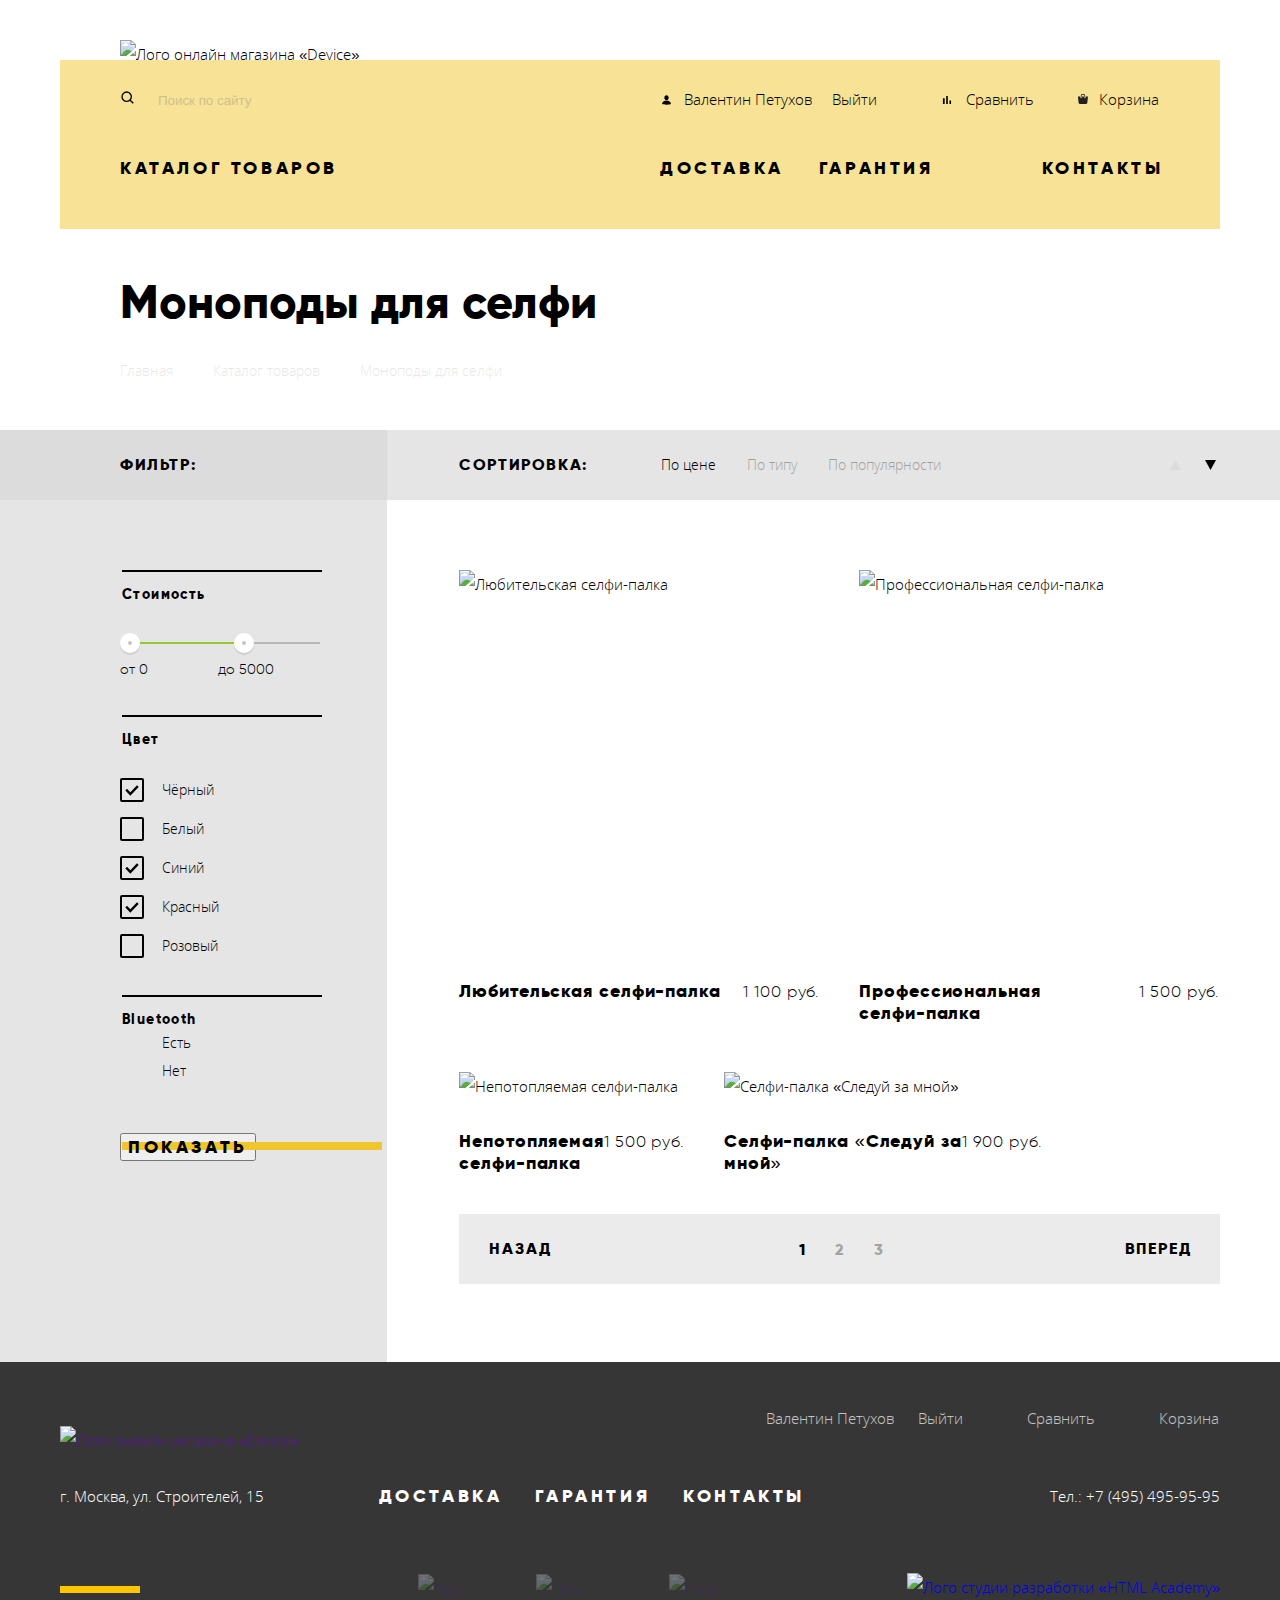
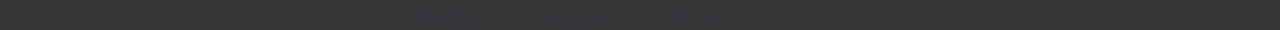
==== commit f584dbea: "catalog form checkbox" ====
--- a/catalog.html
+++ b/catalog.html
@@ -92,9 +92,52 @@
                   </label>
                 </div>
               </fieldset>
-            <fieldset class="filter-item">
-              <legend>Цвет</legend>
-            </fieldset>
+              <fieldset class="filter-item">
+                <legend>Цвет</legend>
+                <ul>
+                  <li class="filter-option filter-checkbox">
+                    <input class="visually-hidden filter-input filter-input-checkbox"
+                           type="checkbox" name="black" id="black" checked>
+                    <label for="black">Чёрный</label>
+                  </li>
+                  <li class="filter-option filter-checkbox">
+                    <input class="visually-hidden filter-input filter-input-checkbox"
+                           type="checkbox" name="white" id="white">
+                    <label for="white">Белый</label>
+                  </li>
+                  <li class="filter-option filter-checkbox">
+                    <input class="visually-hidden filter-input filter-input-checkbox"
+                           type="checkbox" name="blue" id="blue" checked>
+                    <label for="blue">Синий</label>
+                  </li>
+                  <li class="filter-option filter-checkbox">
+                    <input class="visually-hidden filter-input filter-input-checkbox"
+                           type="checkbox" name="red" id="red" checked>
+                    <label for="red">Красный</label>
+                  </li>
+                  <li class="filter-option filter-checkbox">
+                    <input class="visually-hidden filter-input filter-input-checkbox"
+                           type="checkbox" name="pink" id="pink">
+                    <label for="pink">Розовый</label>
+                  </li>
+                </ul>
+              </fieldset>
+              <fieldset class="filter-item">
+                <legend>Bluetooth</legend>
+                <ul>
+                  <li class="filter-option filter-radio">
+                    <input class="visually-hidden filter-input filter-input-radio"
+                           type="radio" name="bluetooth" value="yes" id="yes" checked>
+                    <label for="yes">Есть</label>
+                  </li>
+                  <li class="filter-option filter-radio">
+                    <input class="visually-hidden filter-input filter-input-radio"
+                           type="radio" name="bluetooth" value="no" id="no">
+                    <label for="no">Нет</label>
+                  </li>
+                </ul>
+              </fieldset>
+              <button type="submit" class="filter-button button">Показать</button>
             </form>
           </div>
         </aside>
--- a/css/style.css
+++ b/css/style.css
@@ -1708,6 +1708,10 @@
   margin-bottom: 48px;
 }
 
+.filter-item:last-of-type {
+  margin-top: 51px;
+}
+
 .range-controls {
   position: relative;
   box-sizing: content-box;
@@ -1763,4 +1767,55 @@
   background-color: inherit;
   border: none;
 }
+
+.filter-item ul {
+  list-style: none;
+  padding: 0;
+  margin: 0;
+}
+
+.filter-item label {
+  position: relative;
+  cursor: pointer;
+}
+
+.filter-checkbox {
+  margin-top: 11px;
+}
+
+.filter-checkbox:first-child {
+  margin-top: 27px;
+}
+
+.filter-input + label {
+  display: block;
+  padding-left: 42px;
+  font-family: "Open Sans Light", "Arial", sans-serif;
+  font-size: 14px;
+  /*user-select: none;*/ /*TODO return & check*/
+}
+
+.filter-input-checkbox + label:before {
+  content: "";
+  position: absolute;
+  left: 0;
+  top: 2px;
+  width: 24px;
+  height: 24px;
+  background-image: url("../img/checkbox-frame.svg");
+  background-repeat: no-repeat;
+  background-position: 0 0;
+}
+
+.filter-input-checkbox:checked + label:after {
+  content: "";
+  position: absolute;
+  left: 2px;
+  top: 4px;
+  width: 20.31px;
+  height: 21px;
+  background-image: url("../img/checkbox-checked.svg");
+  background-repeat: no-repeat;
+  background-position: 0 0;
+}
 /*Catalog Form End*/
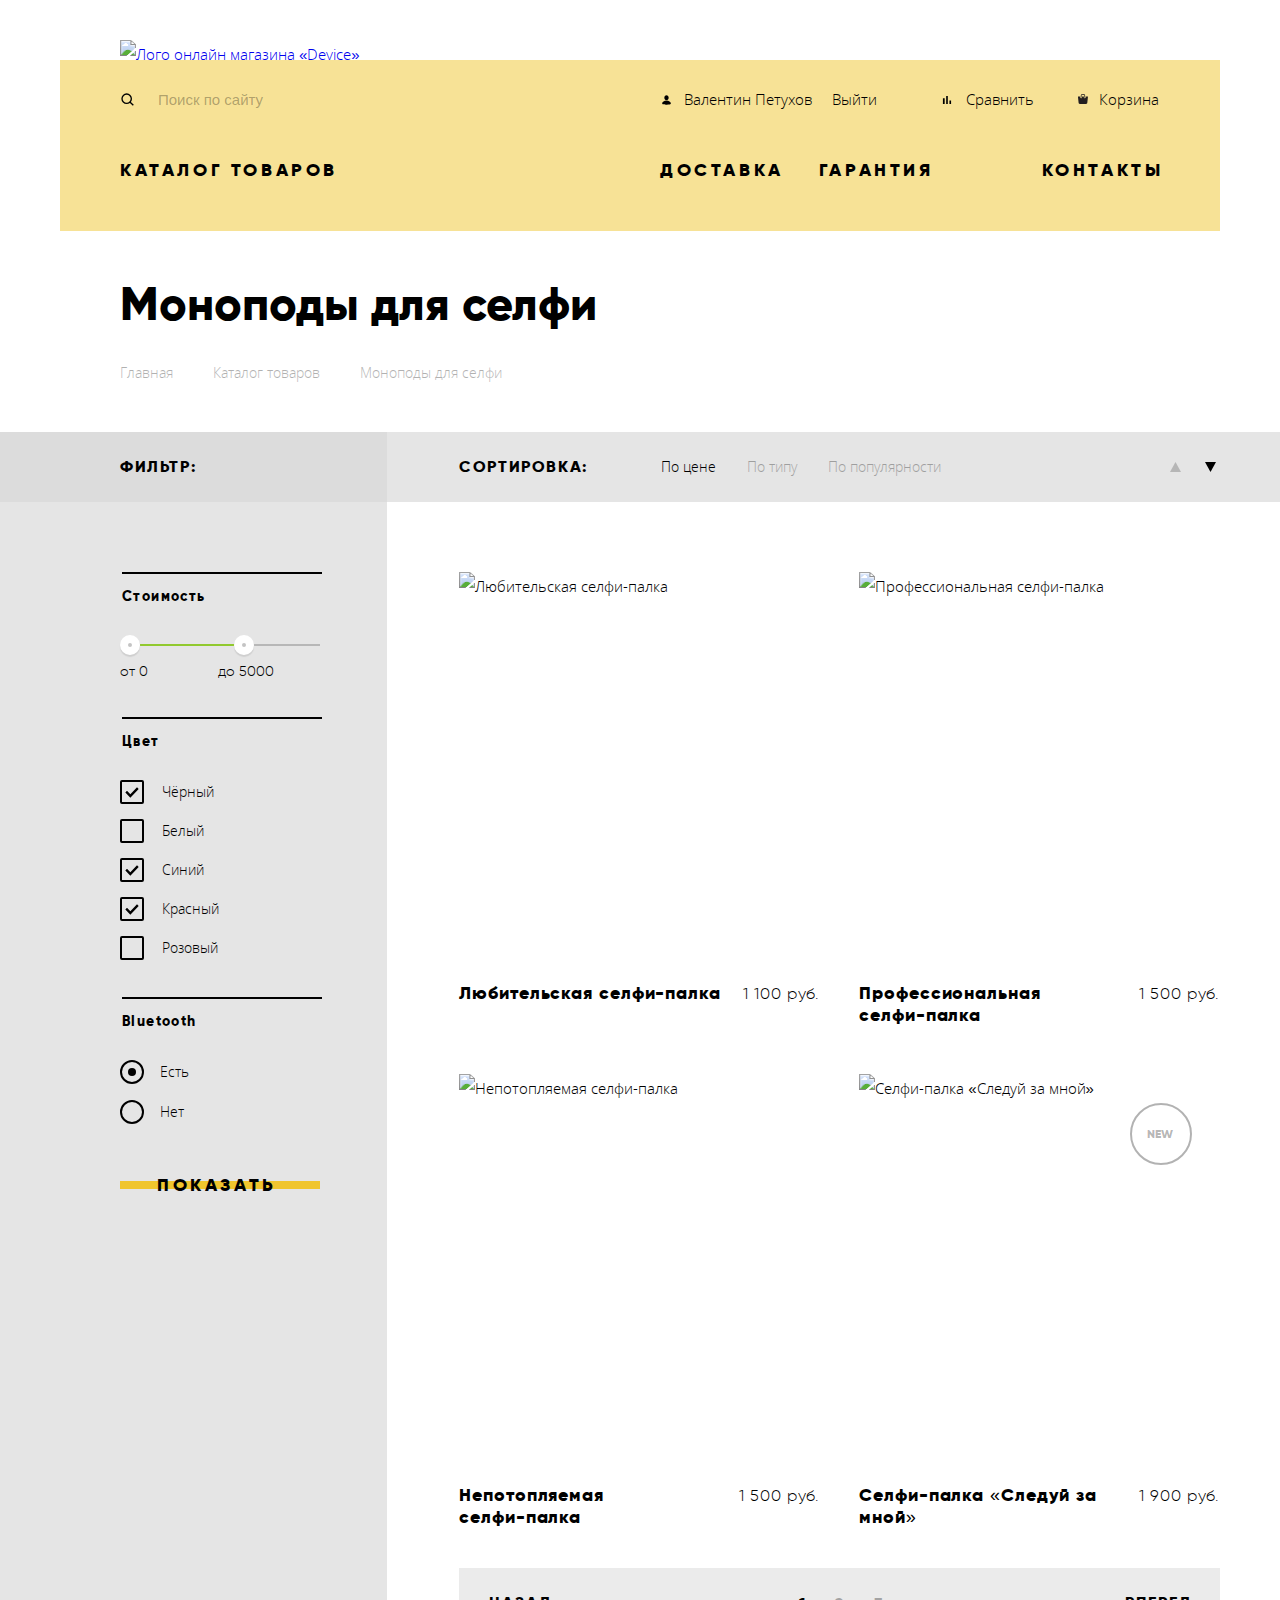
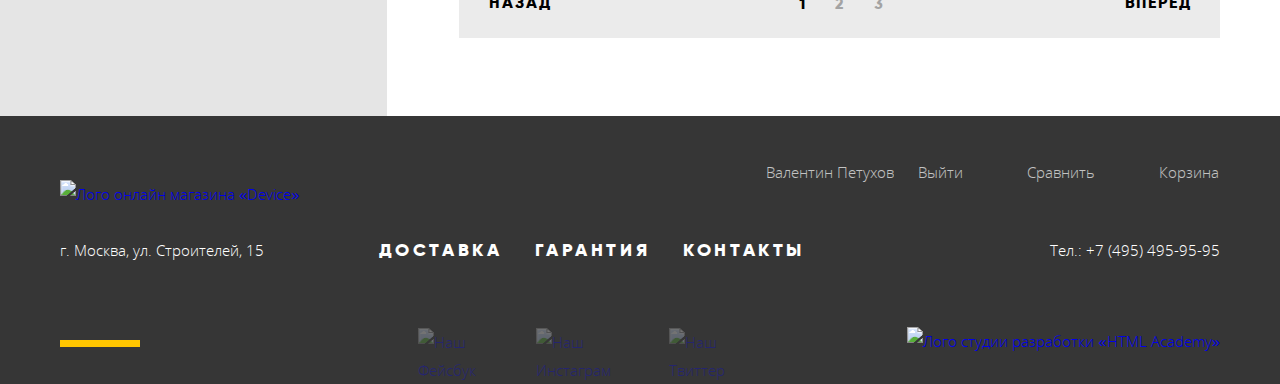
==== commit fea780ca: "refactoring" ====
--- a/catalog.html
+++ b/catalog.html
@@ -9,7 +9,7 @@
   <body>
     <header class="main-header container">
       <nav class="main-nav">
-        <a class="logo">
+        <a class="logo" href="./index.html">
           <img src="img/logo-dark.svg" width="163" height="35" alt="Лого онлайн магазина «Device»">
         </a>
         <div class="user-nav-wrapper">
@@ -19,10 +19,10 @@
             <input class="search-form-submit" type="submit" value="Найти">
           </form>
           <ul class="main-nav-user-routes user-routes">
-            <li class="main-nav-user-logged"><a class="user-routes-link" href="">Валентин Петухов</a></li>
-            <li class="main-nav-user-exit"><a class="user-routes-link" href="">Выйти</a></li>
-            <li class="main-nav-user-compare"><a class="user-routes-link" href="">Сравнить</a></li>
-            <li class="main-nav-user-cart"><a class="user-routes-link" href="">Корзина</a></li>
+            <li class="main-nav-user-logged"><a class="user-routes-link" href="./about.html">Валентин Петухов</a></li>
+            <li class="main-nav-user-exit"><a class="user-routes-link" href="./about.html">Выйти</a></li>
+            <li class="main-nav-user-compare"><a class="user-routes-link" href="./about.html">Сравнить</a></li>
+            <li class="main-nav-user-cart"><a class="user-routes-link" href="./about.html">Корзина</a></li>
           </ul>
         </div>
         <ul class="main-nav-site-routes site-routes">
@@ -32,28 +32,28 @@
               <ul class="header-catalog-columns catalog-columns">
                 <li>
                   <ul class="header-catalog-rows catalog-rows">
-                    <li>Виртуальная реальность</li>
-                    <li>Моноподы для селфи</li>
-                    <li>Экшн-камеры</li>
+                    <li><a class="catalog-product-link" href="./blank.html">Виртуальная реальность</a></li>
+                    <li><a class="catalog-product-link" href="./blank.html">Моноподы для селфи</a></li>
+                    <li><a class="catalog-product-link" href="./blank.html">Экшн-камеры</a></li>
                   </ul>
                 </li>
                 <li>
                   <ul class="header-catalog-rows catalog-rows">
-                    <li>Фитнес-браслеты</li>
-                    <li>Умные часы</li>
+                    <li><a class="catalog-product-link" href="./blank.html">Фитнес-браслеты</a></li>
+                    <li><a class="catalog-product-link" href="./blank.html">Умные часы</a></li>
                   </ul>
                 </li>
                 <li>
                   <ul class="header-catalog-rows catalog-rows">
-                    <li>Квадрокоптер</li>
+                    <li><a class="catalog-product-link" href="./blank.html">Квадрокоптер</a></li>
                   </ul>
                 </li>
               </ul>
             </div>
           </li>
-          <li class="main-nav-site-delivery"><a class="site-routes-link" href="">Доставка</a></li>
-          <li class="main-nav-site-warranty"><a class="site-routes-link" href="">Гарантия</a></li>
-          <li class="main-nav-site-contacts"><a class="site-routes-link" href="">Контакты</a></li>
+          <li class="main-nav-site-delivery"><a class="site-routes-link" href="./about.html">Доставка</a></li>
+          <li class="main-nav-site-warranty"><a class="site-routes-link" href="./about.html">Гарантия</a></li>
+          <li class="main-nav-site-contacts"><a class="site-routes-link" href="./about.html">Контакты</a></li>
         </ul>
       </nav>
     </header>
@@ -63,7 +63,7 @@
         <h2 class="section-title">Моноподы для селфи</h2>
         <ul class="catalog-breadcrumbs breadcrumbs">
           <li class="breadcrumbs-item"><a class="breadcrumbs-link" href="index.html">Главная</a></li>
-          <li class="breadcrumbs-item"><a class="breadcrumbs-link" href="">Каталог товаров</a></li>
+          <li class="breadcrumbs-item"><a class="breadcrumbs-link" href="./about.html">Каталог товаров</a></li>
           <li class="breadcrumbs-item"><a class="breadcrumbs-link">Моноподы для селфи</a></li>
         </ul>
       </header>
@@ -146,19 +146,19 @@
           <header class="products-header">
             <h3 class="section-title-uppercase">Сортировка:</h3>
             <ul class="catalog-sorting sorting">
-              <li class="catalog-sorting-item"><a class="sorting-attr selected-sorting" href="">По цене</a></li>
-              <li class="catalog-sorting-item"><a class="sorting-attr" href="">По типу</a></li>
-              <li class="catalog-sorting-item"><a class="sorting-attr" href="">По популярности</a></li>
+              <li class="catalog-sorting-item"><a class="sorting-attr selected-sorting" href="./about.html">По цене</a></li>
+              <li class="catalog-sorting-item"><a class="sorting-attr" href="./about.html">По типу</a></li>
+              <li class="catalog-sorting-item"><a class="sorting-attr" href="./about.html">По популярности</a></li>
             </ul>
             <ul class="catalog-sorting-order sorting-order">
               <li>
-                <a class="sorting-order-attr" href="">
+                <a class="sorting-order-attr" href="./about.html">
                   <span class="visually-hidden">По возрастанию</span>
-                  <svg width="18" height="18" fill="none" xmlns="http://www.w3.org/2000/svg"><path opacity=".2" d="M3 14h11L8.5 4 3 14z" fill="#000"/></svg>
+                  <svg width="18" height="18" fill="none" xmlns="http://www.w3.org/2000/svg"><path d="M3 14h11L8.5 4 3 14z" fill="#000"/></svg>
                 </a>
               </li>
               <li>
-                <a class="sorting-order-attr selected-sorting-order" href="">
+                <a class="sorting-order-attr selected-sorting-order" href="./about.html">
                   <span class="visually-hidden">По убыванию</span>
                   <svg width="18" height="18" fill="none" xmlns="http://www.w3.org/2000/svg"><path d="M14 4H3l5.5 10L14 4z" fill="#000"/></svg>
                 </a>
@@ -169,15 +169,23 @@
             <li class="catalog-product-item">
               <article class="catalog-product">
                 <h3 class="visually-hidden">Любительская селфи-палка</h3>
-                <img src="img/products-item1.jpg" width="360" height="380" alt="Любительская селфи-палка">
-                <a class="product-link" href="">Любительская селфи-палка<span class="product-price">1 100 руб.</span></a>
+                <div class="product-img-wrapper">
+                  <img src="img/products-item1.jpg" width="360" height="380" alt="Любительская селфи-палка">
+                  <button class="button button-add-product" type="button">В корзину</button>
+                  <button class="button-add-comparison" type="button">Добавить к сравнению</button>
+                </div>
+                <a class="product-link" href="./about.html">Любительская селфи-палка<span class="product-price">1 100 руб.</span></a>
               </article>
             </li>
             <li class="catalog-product-item">
               <article class="catalog-product">
                 <h3 class="visually-hidden">Профессиональная селфи-палка</h3>
-                <img src="img/products-item2.jpg" width="360" height="380" alt="Профессиональная селфи-палка">
-                <a class="product-link" href="">
+                <div class="product-img-wrapper">
+                  <img src="img/products-item2.jpg" width="360" height="380" alt="Профессиональная селфи-палка">
+                  <button class="button button-add-product" type="button">В корзину</button>
+                  <button class="button-add-comparison" type="button">Добавить к сравнению</button>
+                </div>
+                <a class="product-link" href="./about.html">
                   Профессиональная<br>селфи-палка<span class="product-price">1 500 руб.</span>
                 </a>
               </article>
@@ -185,8 +193,12 @@
             <li class="catalog-product-item">
               <article class="catalog-product">
                 <h3 class="visually-hidden">Непотопляемая селфи-палка</h3>
-                <img src="img/products-item3.jpg" alt="Непотопляемая селфи-палка">
-                <a class="product-link" href="">
+                <div class="product-img-wrapper">
+                  <img src="img/products-item3.jpg" width="360" height="380" alt="Непотопляемая селфи-палка">
+                  <button class="button button-add-product" type="button">В корзину</button>
+                  <button class="button-add-comparison" type="button">Добавить к сравнению</button>
+                </div>
+                <a class="product-link" href="./about.html">
                   Непотопляемая<br>селфи-палка<span class="product-price">1 500 руб.</span>
                 </a>
               </article>
@@ -194,24 +206,29 @@
             <li class="catalog-product-item">
               <article class="catalog-product">
                 <h3 class="visually-hidden">Селфи-палка «Следуй за мной»</h3>
-                <img src="img/products-item4.jpg" alt="Селфи-палка «Следуй за мной»">
-                <a class="product-link" href="">
-                  Селфи-палка «Следуй за<br>мной»<span class="product-price">1 900 руб.</span>
+                <div class="product-img-wrapper">
+                  <span class="product-new">New</span>
+                  <img src="img/products-item4.jpg" width="360" height="380" alt="Селфи-палка «Следуй за мной»">
+                  <button class="button button-add-product" type="button">В корзину</button>
+                  <button class="button-add-comparison" type="button">Добавить к сравнению</button>
+                </div>
+                <a class="product-link" href="./about.html">
+                  Селфи-палка «Следуй за мной»<span class="product-price">1 900 руб.</span>
                 </a>
               </article>
             </li>
           </ul>
           <footer class="products-footer">
             <ul class="catalog-pagination pagination">
-              <li class="pagination-prev-next"><a class="pagination-link selected-pagination" href="">Назад</a></li>
+              <li class="pagination-prev-next"><a class="pagination-link selected-pagination" href="./about.html">Назад</a></li>
               <li>
                 <ul class="pagination-numbers pagination">
                   <li class="pagination-number"><a class="pagination-link selected-pagination">1</a></li>
-                  <li class="pagination-number"><a class="pagination-link" href="">2</a></li>
-                  <li class="pagination-number"><a class="pagination-link" href="">3</a></li>
+                  <li class="pagination-number"><a class="pagination-link" href="./about.html">2</a></li>
+                  <li class="pagination-number"><a class="pagination-link" href="./about.html">3</a></li>
                 </ul>
               </li>
-              <li class="pagination-prev-next"><a class="pagination-link selected-pagination" href="">Вперед</a></li>
+              <li class="pagination-prev-next"><a class="pagination-link selected-pagination" href="./about.html">Вперед</a></li>
             </ul>
           </footer>
         </section>
@@ -219,41 +236,41 @@
     </main>
     <footer class="footer">
       <div class="footer_wrapper container">
-        <a class="footer-logo logo" href="">
+        <a class="footer-logo logo" href="./index.html">
           <img src="./img/logo.svg" width="163" height="35" alt="Лого онлайн магазина «Device»">
         </a>
         <ul class="footer-user-routes user-routes">
-          <li class="footer-user-route-logged"><a class="user-routes-link darkmode-link" href="">Валентин Петухов</a></li>
-          <li class="footer-user-route-exit"><a class="user-routes-link darkmode-link" href="">Выйти</a></li>
-          <li class="footer-user-route-compare"><a class="user-routes-link darkmode-link" href="">Сравнить</a></li>
-          <li class="footer-user-route-cart"><a class="user-routes-link darkmode-link" href="">Корзина</a></li>
+          <li class="footer-user-route-logged"><a class="user-routes-link darkmode-link" href="./about.html">Валентин Петухов</a></li>
+          <li class="footer-user-route-exit"><a class="user-routes-link darkmode-link" href="./about.html">Выйти</a></li>
+          <li class="footer-user-route-compare"><a class="user-routes-link darkmode-link" href="./about.html">Сравнить</a></li>
+          <li class="footer-user-route-cart"><a class="user-routes-link darkmode-link" href="./about.html">Корзина</a></li>
         </ul>
         <address class="footer-address-phys address-phys" >г. Москва, ул. Строителей, 15</address>
         <a class="footer-address-tel address-tel" href="tel:+7(495)495-95-95">Тел.:  +7 (495) 495-95-95</a>
         <div class="footer-site-routes-wrapper">
           <ul class="footer-site-routes site-routes">
-            <li><a class="site-routes-link" href="">Доставка</a></li>
-            <li><a class="site-routes-link" href="">Гарантия</a></li>
-            <li><a class="site-routes-link" href="">Контакты</a></li>
+            <li><a class="site-routes-link" href="./about.html">Доставка</a></li>
+            <li><a class="site-routes-link" href="./about.html">Гарантия</a></li>
+            <li><a class="site-routes-link" href="./about.html">Контакты</a></li>
           </ul>
         </div>
         <section class="footer-social">
           <h2 class="visually-hidden">Наши контакты</h2>
           <ul class="social social-list">
             <li>
-              <a href="">
+              <a href="./about.html">
                 <span class="visually-hidden">Фейсбук</span>
                 <img class="social-icon" src="img/social-facebook.svg" width="32" height="32" alt="Наш Фейсбук">
               </a>
             </li>
             <li>
-              <a href="">
+              <a href="./about.html">
                 <span class="visually-hidden">Инстаграм</span>
                 <img src="img/social-instagram.svg" width="32" height="32" alt="Наш Инстаграм">
               </a>
             </li>
             <li>
-              <a href="">
+              <a href="./about.html">
                 <span class="visually-hidden">Твиттер</span>
                 <img src="img/social-twitter.svg" width="32" height="32" alt="Наш Твиттер">
               </a>
--- a/css/style.css
+++ b/css/style.css
@@ -33,8 +33,10 @@
 :root {
   --black-basic: #000000;
   --black-light: #363636;
+  --black-opacity02: rgba(0, 0, 0, 0.2);
   --black-opacity03: rgba(0, 0, 0, 0.3);
-  --black-opacity02: rgba(0, 0, 0, 0.2);
+  --black-opacity04: rgba(0, 0, 0, 0.4);
+  --black-opacity06: rgba(0, 0, 0, 0.6);
 
   --gray-darkest: #DCDCDC;
   --gray-darker: #D9D9D9;
@@ -43,6 +45,7 @@
   --gray-light: #E5E5E5;
   --gray-lightest: #EBEBEB;
   --gray-onemore: #C4C4C4;
+  --gray-another: rgba(166,166,166,1);
 
   --yellow-basic: #F0C52E;
   --yellow-light: #F7E296;
@@ -184,6 +187,7 @@
 
 .button {
   position: relative;
+  cursor: pointer;
   font-family: "Gilroy Bold", "Arial", sans-serif;
   color: var(--black-basic);
   font-size: 18px;
@@ -269,24 +273,36 @@
 }
 
 .search-form-input {
+  font-family: "Open Sans", "Arial", sans-serif;
+  font-size: 15px;
+  line-height: 20px;
+  color: var(--black-basic);
   width: 356px;
   border: none;
   background-color: inherit;
   padding-left: 38px;
-  opacity: 0.3;
-  padding-bottom: 14px;
-}
-
-.search-form-input:hover {
-  opacity: 0.6;
+  padding-bottom: 12px;
+  border-bottom: 2px solid transparent;
+}
+
+.search-form-input::placeholder {
+  font-family: "Open Sans", "Arial", sans-serif;
+  font-size: 15px;
+  line-height: 20px;
+  color: var(--black-opacity03);
+}
+
+.search-form-input:hover::placeholder {
+  color: var(--black-opacity06);
 }
 
 .search-form-input:focus {
-  opacity: 1;
   border-bottom: 2px solid var(--black-basic);
 }
 
 .search-form-submit {
+  font-family: "Open Sans", "Arial", sans-serif;
+  font-size: 15px;
   background-color: transparent;
   visibility: hidden;
   padding: 15px 17px;
@@ -332,6 +348,14 @@
   padding: 0;
 }
 
+.user-routes-link:hover{
+  opacity: 0.6;
+}
+
+.user-routes-link:active{
+  opacity: 0.6;
+}
+
 .main-nav-user-routes {
   margin-top: 12px;
   display: flex;
@@ -379,7 +403,7 @@
   background-position: 0 0;
 }
 
-.main-nav-user-logged {
+.main-nav-user-logged .user-routes-link {
   margin-left: 33px;
   padding-left: 11px;
   margin-right: 20px;
@@ -388,7 +412,7 @@
 .main-nav-user-logged .user-routes-link::before {
   content: "";
   position: absolute;
-  left: -24px;
+  left: -13px;
   top: 4px;
   width: 13px;
   height: 14px;
@@ -454,8 +478,7 @@
 }
 
 .user-routes-link:active,
-.transparent-link,
-.breadcrumbs {
+.transparent-link {
   opacity: 0.3;
 }
 
@@ -548,6 +571,9 @@
   padding: 0;
   margin: 0;
   list-style: none;
+  font-family: "Open Sans Light", "Arial", sans-serif;
+  font-size: 15px;
+  line-height: 20px;
   letter-spacing: 0;
 }
 
@@ -555,9 +581,10 @@
   position: absolute;
   display: none;
   width: 100%;
-  padding-top: 23px;
+  padding-top: 27px;
+  padding-bottom: 42px;
   background-color: var(--header-color);
-  z-index: 1;
+  z-index: 2;
 }
 
 .header-catalog-wrapper::before,
@@ -580,6 +607,18 @@
 
 .main-nav-site-catalog:hover .header-catalog-wrapper {
   display: block;
+}
+
+.catalog-product-link {
+  color: var(--black-basic);
+}
+
+.catalog-product-link:hover {
+  color: var(--black-opacity06);
+}
+
+.catalog-product-link:active {
+  color: var(--black-opacity03);
 }
 
 .header-catalog-columns {
@@ -597,8 +636,9 @@
   display: flex;
   flex-direction: column;
 }
+
 .header-catalog-rows li:not(:first-child) {
-  margin-top: 8px;
+  margin-top: 16px;
 }
 /* Header End */
 
@@ -622,6 +662,7 @@
 }
 
 .breadcrumbs-link {
+  font-size: 14px;
   color: var(--black-basic);
   opacity: 0.3;
 }
@@ -632,6 +673,22 @@
 
 .breadcrumbs-link:active {
   opacity: 0.1;
+}
+
+.breadcrumbs-item {
+  position: relative;
+}
+
+.breadcrumbs-item:not(:last-child)::before {
+  content: "";
+  position: absolute;
+  width: 12px;
+  height: 12px;
+  top: 3px;
+  right: -27px;
+  background-image: url("../img/icon-breadcrumbs-arrow.svg");
+  background-repeat: no-repeat;
+  background-position: 0 0;
 }
 /* Breadcrumbs End */
 
@@ -671,7 +728,6 @@
 }
 
 .sorting-order-attr {
-  color: var(--black-basic);
   opacity: 0.2;
   margin-left: 17px;
 }
@@ -820,6 +876,7 @@
 }
 
 .recommended-product-about .section-title {
+  width: 491px;
   margin: 0px;
   margin-top: 93px;
   padding: 0px;
@@ -830,6 +887,7 @@
   line-height: 20px;
   margin: 0;
   padding: 0;
+  width: 486px;
 }
 
 .recommended .button {
@@ -922,7 +980,8 @@
   background-color: var(--yellow-basic);
 }
 
-.categories-link:active::after{
+.categories-link:active .category-title,
+.categories-link:active::after {
   opacity: 0.3;
 }
 
@@ -1154,6 +1213,7 @@
   margin: 0;
   letter-spacing: 1.5px;
   line-height: 30px;
+  width: 570px;
 }
 /* Advantages End */
 
@@ -1189,6 +1249,10 @@
 .about-us {
   display: flex;
   flex-direction: column;
+}
+
+.about-us p {
+  width: 476px;
 }
 
 .about-us-container {
@@ -1535,7 +1599,33 @@
 
 .catalog-product {
   display: grid;
+  max-width: 360px;
+  position: relative;
   row-gap: 30px;
+}
+
+.product-new {
+  position: absolute;
+  width: 27px;
+  height: 15px;
+  top: 12%;
+  right: 12.5%;
+  text-transform: uppercase;
+  font-family: "Gilroy Bold", "Open Sans Bold", sans-serif;
+  font-size: 12px;
+  color: var(--black-opacity03);
+}
+
+.product-new::before {
+  content: "";
+  position: absolute;
+  top: -17px;
+  right: -18px;
+  width: 62px;
+  height: 62px;
+  background-color: transparent;
+  border: 2px solid var(--black-opacity03);
+  border-radius: 50%;
 }
 
 .product-link {
@@ -1553,12 +1643,66 @@
   font-family: "Gilroy Light", "Arial", sans-serif;
   font-size: 16px;
   line-height: 18.45px;
+  min-width: 95px;
+  text-align: right;
 }
 
 .products-footer {
   background-color: var(--gray-lightest);
   margin-left: 72px;
   margin-bottom: 78px;
+}
+
+.product-img-wrapper {
+  position: relative;
+  width: 360px;
+  height: 380px;
+}
+
+.catalog-product-item button {
+  display: none;
+}
+
+.catalog-product-item:hover button {
+  display: block;
+}
+
+.button-add-product {
+  position: absolute;
+  border: none;
+  top: 47%;
+  left: 30%;
+  background-color: transparent;
+}
+
+.catalog-product .button:before {
+  top: 7px;
+  left: -31px;
+  width: 200px;
+}
+
+.button-add-comparison {
+  position: absolute;
+  cursor: pointer;
+  padding: 0;
+  margin: 0;
+  top: 59%;
+  left: 26%;
+  border: none;
+  background-color: transparent;
+  font-family: "Open Sans", "Arial", sans-serif;
+  font-size: 12px;
+  line-height: 17px;
+  letter-spacing: 2.1px;
+  opacity: 0.5;
+}
+
+.button-add-comparison:hover {
+  opacity: 1;
+}
+
+.button-add-comparison:active {
+  opacity: 0.2;
 }
 /* Products End*/
 
@@ -1710,6 +1854,7 @@
 
 .filter-item:last-of-type {
   margin-top: 51px;
+  margin-bottom: 45px;
 }
 
 .range-controls {
@@ -1792,7 +1937,7 @@
   padding-left: 42px;
   font-family: "Open Sans Light", "Arial", sans-serif;
   font-size: 14px;
-  /*user-select: none;*/ /*TODO return & check*/
+  user-select: none;
 }
 
 .filter-input-checkbox + label:before {
@@ -1818,4 +1963,73 @@
   background-repeat: no-repeat;
   background-position: 0 0;
 }
+
+.filter-input-checkbox + label:hover:before,
+.filter-input-checkbox + label:hover:after {
+  opacity: 0.6;
+}
+
+.filter-input-checkbox + label:active:before,
+.filter-input-checkbox + label:active:after {
+  opacity: 1;
+}
+
+.filter-input-checkbox:disabled + label:before,
+.filter-input-checkbox:disabled + label:after {
+  opacity: 0.25;
+}
+
+.filter-input-checkbox:disabled + label {
+  color: var(--gray-another);
+}
+
+.filter-radio {
+  margin-top: 12px;
+}
+
+.filter-radio:first-of-type {
+  margin-top: 27px;
+}
+
+.filter-input-radio + label {
+  padding-left: 40px;
+}
+
+.filter-input-radio + label:before {
+  content: "";
+  position: absolute;
+  left: 0;
+  top: 2px;
+  width: 24px;
+  height: 24px;
+  background-image: url("../img/radio-frame.svg");
+  background-repeat: no-repeat;
+  background-position: 0 0;
+}
+
+.filter-input-radio:checked + label:after {
+  content: "";
+  position: absolute;
+  left: 8px;
+  top: 10px;
+  width: 8px;
+  height: 8px;
+  background-image: url("../img/radio-checked.svg");
+  background-repeat: no-repeat;
+  background-position: 0 0;
+}
+
+.filter-button {
+  padding-left: 37px;
+}
+
+.catalog-filters-form .button {
+  border: none;
+  background-color: inherit;
+}
+
+.catalog-filters-form .button::before {
+  width: 200px;
+  top: 8px;
+}
 /*Catalog Form End*/
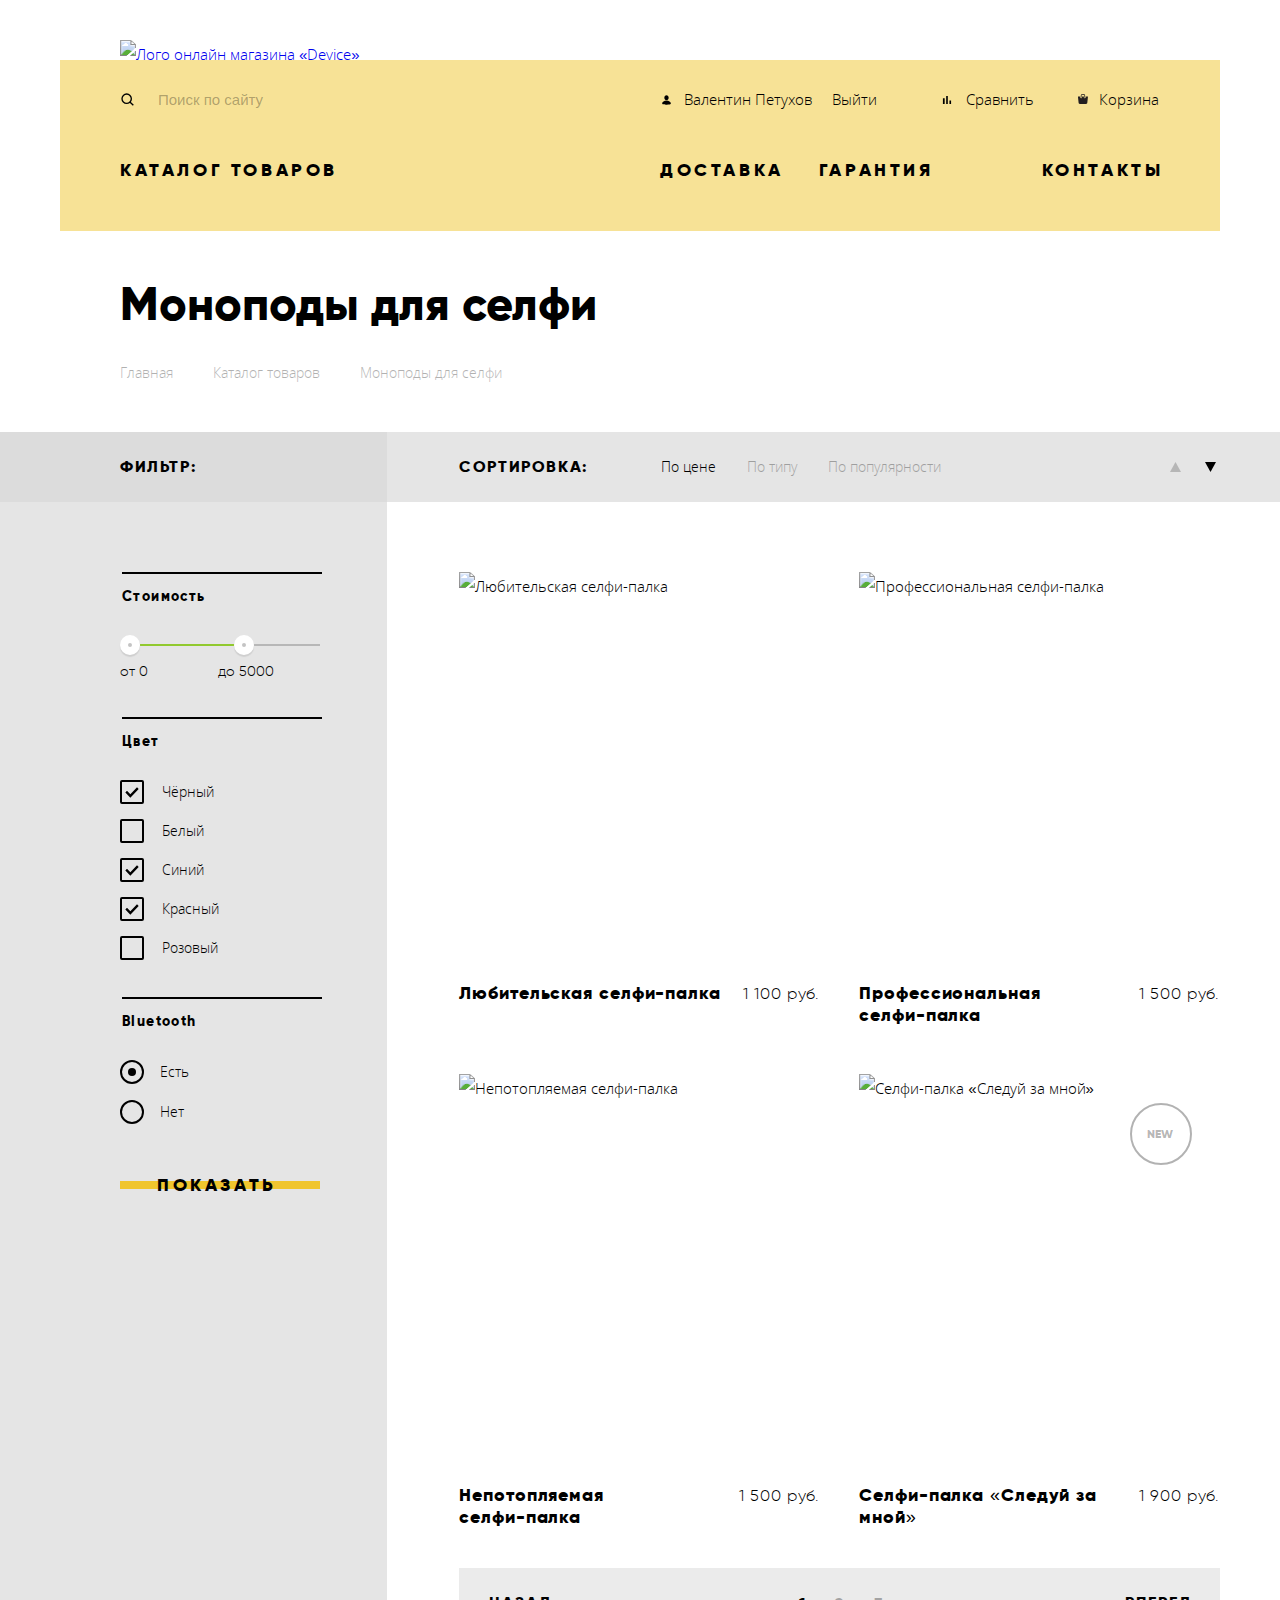
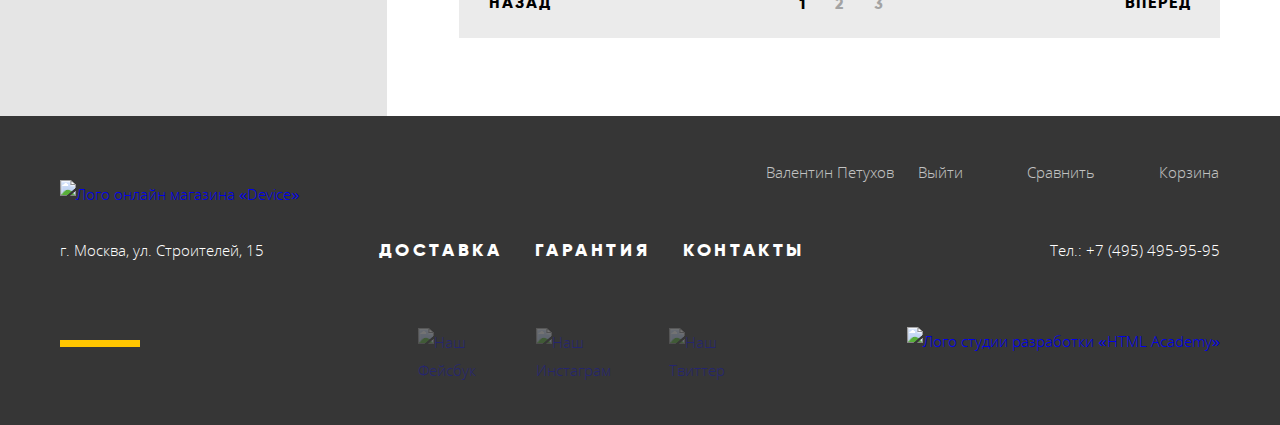
==== commit 758e266e: "fixes" ====
--- a/catalog.html
+++ b/catalog.html
@@ -15,7 +15,7 @@
         <div class="user-nav-wrapper">
           <form class="search-form" method="get" action="https://echo.htmlacademy.ru">
             <label class="search-label" for="search"></label>
-            <input id="search" class="search-form-input" type="text" name="search-title" placeholder="Поиск по сайту"></input>
+            <input id="search" class="search-form-input" type="text" name="search-title" placeholder="Поиск по сайту">
             <input class="search-form-submit" type="submit" value="Найти">
           </form>
           <ul class="main-nav-user-routes user-routes">
@@ -33,7 +33,7 @@
                 <li>
                   <ul class="header-catalog-rows catalog-rows">
                     <li><a class="catalog-product-link" href="./blank.html">Виртуальная реальность</a></li>
-                    <li><a class="catalog-product-link" href="./blank.html">Моноподы для селфи</a></li>
+                    <li><a class="catalog-product-link">Моноподы для селфи</a></li>
                     <li><a class="catalog-product-link" href="./blank.html">Экшн-камеры</a></li>
                   </ul>
                 </li>
@@ -85,10 +85,10 @@
                 </div>
                 <div class="price-controls">
                   <label>
-                    от <input name="min-price" type="number" value="0">
+                    от <input name="min-price" type="text" value="0">
                   </label>
                   <label>
-                    до <input name="max-price" type="number" value="5000">
+                    до <input name="max-price" type="text" value="5000">
                   </label>
                 </div>
               </fieldset>
--- a/css/style.css
+++ b/css/style.css
@@ -1112,9 +1112,19 @@
   color: var(--black-basic)
 }
 
-.advantage-nav-current {
+.advantage-nav-current,
+.advantages-nav-item:active {
   background-color: var(--black-basic);
   color: var(--yellow-light);
+}
+
+.advantages-nav-item:active .button {
+  background-color: var(--black-basic);
+  color: var(--yellow-light);
+}
+
+.advantages-nav-item:active .button:before {
+  display: none;
 }
 
 .advantages-tag {
@@ -1356,13 +1366,14 @@
     "logo user-routes user-routes"
     "address-phys site-routes address-tel"
     ". social copyright";
+  padding-bottom: 41px;
 }
 
 .footer_wrapper::before {
   content: "";
   position: absolute;
   left: 0;
-  bottom: 37px;
+  bottom: 78px;
   width: 80px;
   height: 7px;
   background-color: var(--yellow-some);
@@ -1565,7 +1576,8 @@
 .products-header::after {
   content: "";
   position: absolute;
-  left: 100%;
+  top: 0;
+  right: calc(-1 * (100vw - var(--container-size)) / 2);
   height: 100%;
   width: calc((100vw - var(--container-size)) / 2);
   background-color: var(--gray-light);
@@ -1659,6 +1671,10 @@
   height: 380px;
 }
 
+.catalog-product-item:hover img {
+  opacity: 0.7;
+}
+
 .catalog-product-item button {
   display: none;
 }
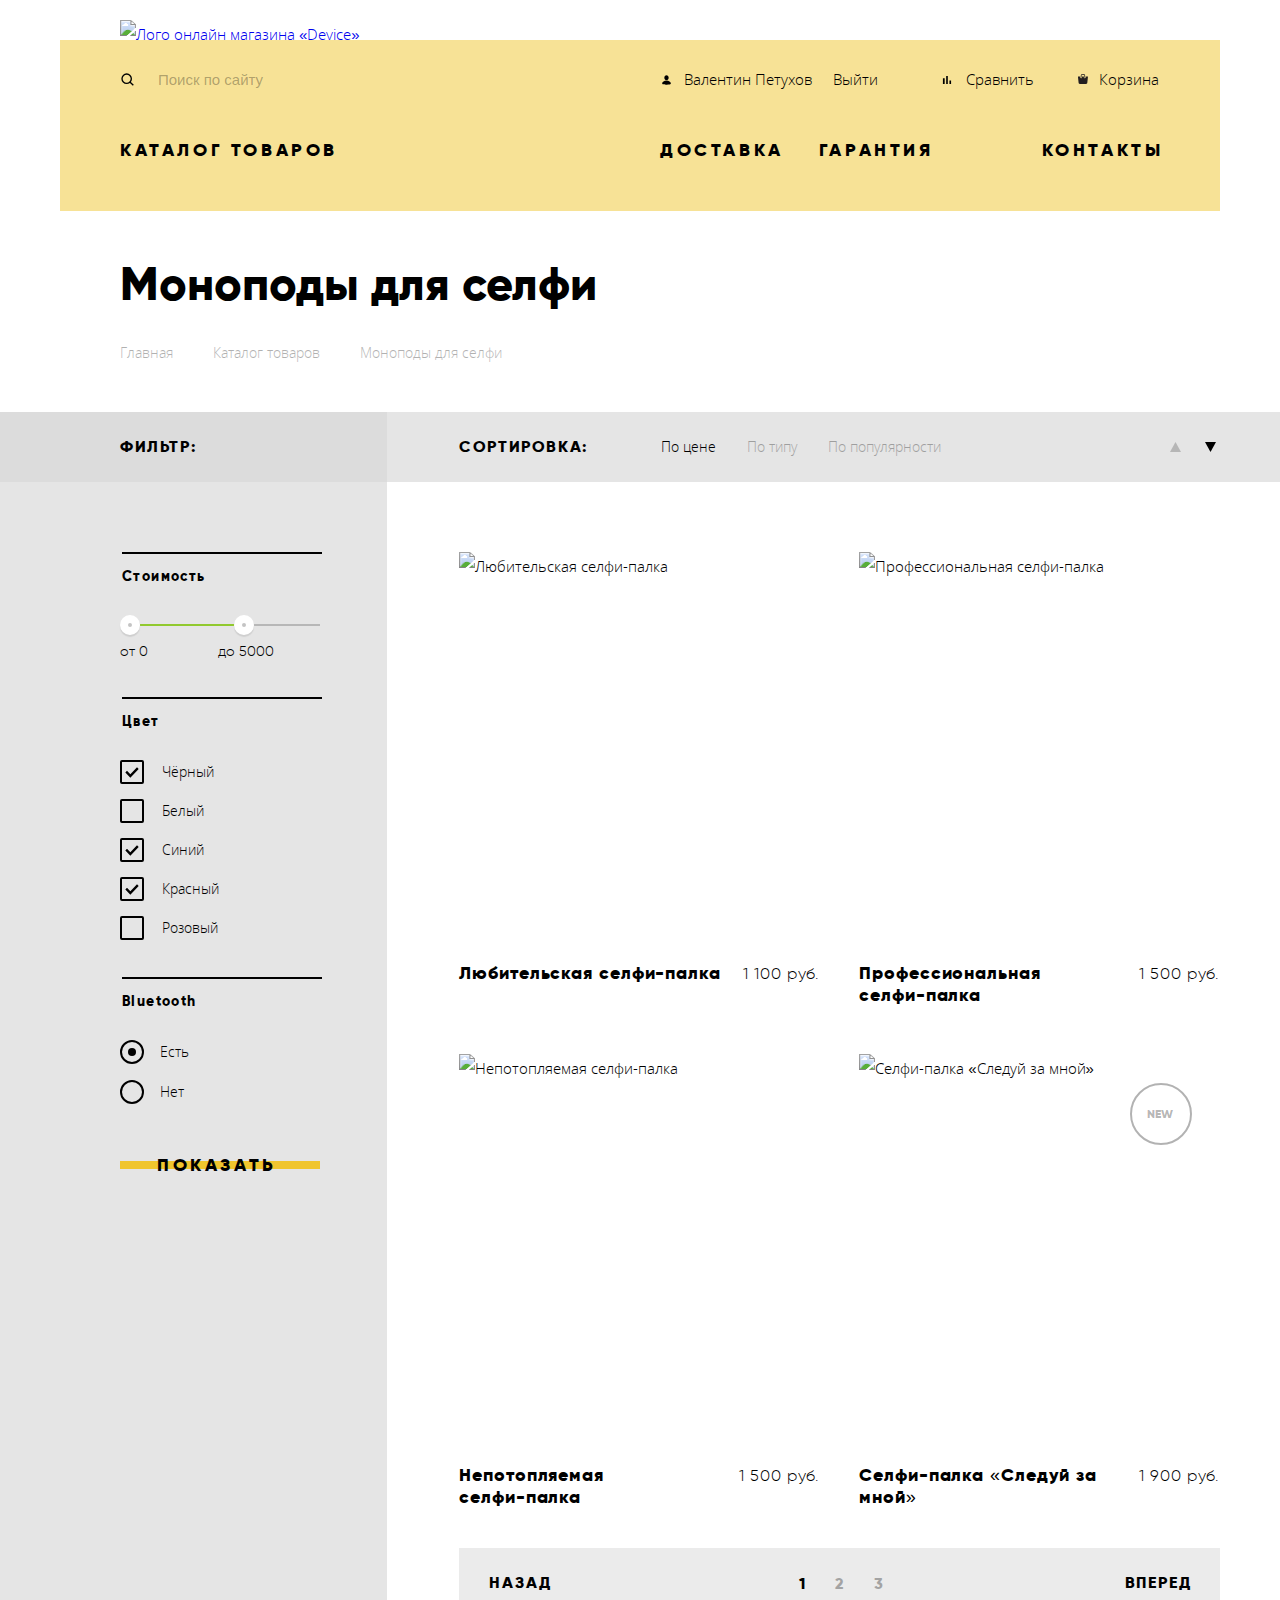
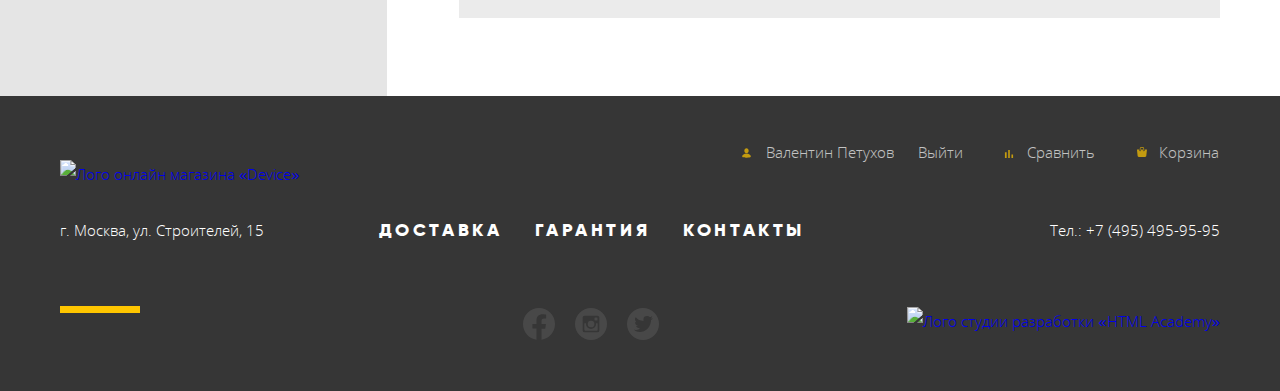
==== commit 5df6ac04: "fixes" ====
--- a/catalog.html
+++ b/catalog.html
@@ -19,14 +19,14 @@
             <input class="search-form-submit" type="submit" value="Найти">
           </form>
           <ul class="main-nav-user-routes user-routes">
-            <li class="main-nav-user-logged"><a class="user-routes-link" href="./about.html">Валентин Петухов</a></li>
-            <li class="main-nav-user-exit"><a class="user-routes-link" href="./about.html">Выйти</a></li>
-            <li class="main-nav-user-compare"><a class="user-routes-link" href="./about.html">Сравнить</a></li>
-            <li class="main-nav-user-cart"><a class="user-routes-link" href="./about.html">Корзина</a></li>
+            <li class="main-nav-user main-nav-user-logged"><a class="user-routes-link" href="./about.html">Валентин Петухов</a></li>
+            <li class="main-nav-user main-nav-user-exit"><a class="user-routes-link" href="./about.html">Выйти</a></li>
+            <li class="main-nav-user main-nav-user-compare"><a class="user-routes-link" href="./about.html">Сравнить</a></li>
+            <li class="main-nav-user main-nav-user-cart"><a class="user-routes-link" href="./about.html">Корзина</a></li>
           </ul>
         </div>
         <ul class="main-nav-site-routes site-routes">
-          <li class="main-nav-site-catalog">
+          <li class="main-nav-site main-nav-site-catalog">
             <a class="site-routes-link" href="./catalog.html">Каталог товаров</a>
             <div class="header-catalog-wrapper">
               <ul class="header-catalog-columns catalog-columns">
@@ -51,9 +51,9 @@
               </ul>
             </div>
           </li>
-          <li class="main-nav-site-delivery"><a class="site-routes-link" href="./about.html">Доставка</a></li>
-          <li class="main-nav-site-warranty"><a class="site-routes-link" href="./about.html">Гарантия</a></li>
-          <li class="main-nav-site-contacts"><a class="site-routes-link" href="./about.html">Контакты</a></li>
+          <li class="main-nav-site main-nav-site-delivery"><a class="site-routes-link" href="./about.html">Доставка</a></li>
+          <li class="main-nav-site main-nav-site-warranty"><a class="site-routes-link" href="./about.html">Гарантия</a></li>
+          <li class="main-nav-site main-nav-site-contacts"><a class="site-routes-link" href="./about.html">Контакты</a></li>
         </ul>
       </nav>
     </header>
--- a/css/style.css
+++ b/css/style.css
@@ -38,6 +38,7 @@
   --black-opacity04: rgba(0, 0, 0, 0.4);
   --black-opacity06: rgba(0, 0, 0, 0.6);
 
+  --gray-form-input: #EAEAEA;
   --gray-darkest: #DCDCDC;
   --gray-darker: #D9D9D9;
   --gray-dark: #464646;
@@ -46,7 +47,10 @@
   --gray-lightest: #EBEBEB;
   --gray-onemore: #C4C4C4;
   --gray-another: rgba(166,166,166,1);
-
+  --gray-anotherone: #F2F2F2;
+
+
+  --yellow-form-outline: #F7E296;
   --yellow-basic: #F0C52E;
   --yellow-light: #F7E296;
   --yellow-some: #FFC600;
@@ -59,6 +63,8 @@
 
   --green-basic: #91C92F;
 
+  --red-form-invalid: #F6DADA;
+
   --letter-spacing: 3.6px;
 
   --container-size: 1160px;
@@ -67,7 +73,7 @@
   --main-nav-side-margin: 60px;
   --header-color: var(--yellow-light);
 
-  --catalog-li-width: 236px;
+  --catalog-li-width: calc(238px + var(--main-nav-site-catalog-icon-width));
 
   --recommended-img-height: 500px;
   --recommended-img-width: 526px;
@@ -77,6 +83,13 @@
 
   --advantages-tags-text-width: 163px;
   --advantages-defitions-marginleft: 123px;
+
+/*  Icons Begin*/
+  --main-nav-login-icon-width: 13px;
+  --main-nav-user-compare-icon-width: 14px;
+  --main-nav-user-cart-icon-width: 10px;
+  --main-nav-site-catalog-icon-width: 22px;
+/*  Icons End*/
 }
 
 /* Global Begin */
@@ -212,10 +225,15 @@
   z-index: -1;
 }
 
-.button:hover::before {
+.button:hover::before,
+.button:focus:before {
   animation-name: btn_stretching;
   animation-duration: 0.15s;
   animation-fill-mode: forwards;
+}
+
+.button {
+  outline: none;
 }
 /* Global End */
 
@@ -235,7 +253,7 @@
   background-image: linear-gradient(
     var(--white-basic) var(--header-white-gradient),
     var(--yellow-light) var(--header-white-gradient));
-  margin-top: 40px;
+  margin-top: 20px;
 }
 
 .main-nav {
@@ -298,6 +316,7 @@
 
 .search-form-input:focus {
   border-bottom: 2px solid var(--black-basic);
+  outline: none;
 }
 
 .search-form-submit {
@@ -359,6 +378,16 @@
 .main-nav-user-routes {
   margin-top: 12px;
   display: flex;
+  flex-wrap: wrap;
+  width: 100%;
+}
+
+.main-nav-user {
+  margin-right: 30px;
+}
+
+.main-nav-user:last-child {
+  margin-right: 0;
 }
 
 .main-nav-user-search {
@@ -383,18 +412,31 @@
 }
 
 .main-nav-user-login {
-  margin-left: 33px;
-  margin-right: 228px;
-}
-
-.main-nav-user-login .user-routes-link {
-  padding-left: 11px;
+  margin-left: 100px;
+  margin-right: auto;
+}
+
+.main-nav-user-login .user-routes-link,
+.main-nav-user-logged .user-routes-link {
+  padding-left: calc(11px + var(--main-nav-login-icon-width));
 }
 
 .main-nav-user-login .user-routes-link::before {
   content: "";
   position: absolute;
   right: 54px;
+  top: 4px;
+  width: var(--main-nav-login-icon-width);
+  height: 14px;
+  background-image: url("../img/icon-user-black.svg");
+  background-repeat: no-repeat;
+  background-position: 0 0;
+}
+
+.main-nav-user-logged .user-routes-link::before {
+  content: "";
+  position: absolute;
+  left: 0;
   top: 4px;
   width: 13px;
   height: 14px;
@@ -403,30 +445,22 @@
   background-position: 0 0;
 }
 
-.main-nav-user-logged .user-routes-link {
-  margin-left: 33px;
-  padding-left: 11px;
-  margin-right: 20px;
-}
-
-.main-nav-user-logged .user-routes-link::before {
-  content: "";
-  position: absolute;
-  left: -13px;
-  top: 4px;
-  width: 13px;
-  height: 14px;
-  background-image: url("../img/icon-user-black.svg");
-  background-repeat: no-repeat;
-  background-position: 0 0;
+.main-nav-user-logged {
+  margin-left: 100px;
+  margin-right: 21px;
 }
 
 .main-nav-user-exit {
-  margin-right: 77px;
+  margin-right: 62px;
+}
+
+.main-nav-user-compare {
+  margin-right: 41px;
+  text-align: end;
 }
 
 .main-nav-user-compare .user-routes-link {
-  padding-left: 12px;
+  padding-left: calc(12px + var(--main-nav-user-compare-icon-width));
 }
 
 .main-nav-user-compare .user-routes-link::before {
@@ -434,19 +468,15 @@
   position: absolute;
   top: 4px;
   right: 80px;
-  width: 14px;
+  width: var(--main-nav-user-compare-icon-width);
   height: 14px;
   background-image: url("../img/icon-chart-black.svg");
   background-repeat: no-repeat;
   background-position: 0 0;
 }
 
-.main-nav-user-cart {
-  margin-left: 53px;
-}
-
 .main-nav-user-cart .user-routes-link {
-  padding-left: 12px;
+  padding-left: calc(14px + var(--main-nav-user-cart-icon-width));
 }
 
 .main-nav-user-cart .user-routes-link::before {
@@ -454,7 +484,7 @@
   position: absolute;
   right: 71px;
   top: 5px;
-  width: 10px;
+  width: var(--main-nav-user-cart-icon-width);
   height: 10px;
   background-image: url("../img/icon-cart-black.svg");
   background-repeat: no-repeat;
@@ -499,8 +529,13 @@
 
 .main-nav-site-routes {
   display: flex;
+  flex-wrap: wrap;
   position: relative;
   margin-top: 32px;
+}
+
+.main-nav-site {
+  margin-left: 30px;
 }
 
 .index .main-nav-site-routes::after {
@@ -515,12 +550,13 @@
 
 .main-nav-site-catalog {
   width: var(--catalog-li-width);
+  margin-left: 0;
   margin-right: calc(50% - var(--catalog-li-width));
 }
 
 .main-nav-site-catalog .site-routes-link {
   position: relative;
-  padding-right: 16px;
+  padding-right: calc(16px + var(--main-nav-site-catalog-icon-width));
 }
 
 .main-nav-site-catalog .site-routes-link::after {
@@ -528,7 +564,7 @@
   position: absolute;
   top: 0px;
   left: 232px;
-  width: 22px;
+  width: var(--main-nav-site-catalog-icon-width);
   height: 22px;
   background-image: url("../img/icon-plus.svg");
   background-repeat: no-repeat;
@@ -595,6 +631,7 @@
   width: var(--main-nav-side-margin);
   height: 100%;
   background-color: var(--header-color);
+  z-index: -1;
 }
 
 .header-catalog-wrapper::before {
@@ -605,7 +642,8 @@
   right: calc(-1 * var(--main-nav-side-margin));
 }
 
-.main-nav-site-catalog:hover .header-catalog-wrapper {
+.main-nav-site-catalog:hover .header-catalog-wrapper,
+.main-nav-site-catalog:focus-within .header-catalog-wrapper{
   display: block;
 }
 
@@ -653,6 +691,7 @@
 
 .catalog-breadcrumbs {
   display: flex;
+  flex-wrap: wrap;
   margin-top: 30px;
   margin-bottom: 50px;
 }
@@ -808,7 +847,7 @@
   justify-content: space-between;
   position: absolute;
   right: 88px;
-  bottom: 148px;
+  top: 340px;
 }
 
 .slider-controls button {
@@ -838,10 +877,6 @@
 .recommended {
   margin-top: -129px;
   margin-bottom: 103px;
-}
-
-.recommended .button::before {
-  width: 220px;
 }
 
 .recommended-list {
@@ -895,11 +930,18 @@
   margin-right: auto;
   margin-top: 34px;
   padding-left: 44px;
+  padding-right: 39px;
+}
+
+.recommended .button::before {
+  width: 220px;
 }
 
 .recommended-product-table {
+  width: 515px;
   margin-top: 34px;
   border-spacing: 0;
+  overflow-wrap: anywhere;
 }
 
 .product-attrs {
@@ -943,11 +985,14 @@
 .categories-routes {
   display: flex;
   flex-wrap: wrap;
-  justify-content: space-between;
 }
 
 .categories-route {
   width: var(--categories-min-width);
+}
+
+.categories-route:not(:nth-child(6)) {
+  margin-right: 40px;
 }
 
 .category-title {
@@ -990,7 +1035,7 @@
   position: absolute;
   width: 97px;
   height: 55px;
-  bottom: 135px;
+  top: 52px;
   left: 31px;
   background-image: url("../img/categories-vr.svg");
   background-repeat: no-repeat;
@@ -1006,7 +1051,7 @@
   position: absolute;
   width: 86px;
   height: 117px;
-  bottom: 99px;
+  top: 26px;
   left: 37px;
   background-image: url("../img/categories-monopods.svg");
   background-repeat: no-repeat;
@@ -1018,7 +1063,7 @@
   position: absolute;
   width: 71px;
   height: 87px;
-  bottom: 97px;
+  top: 36px;
   left: 44px;
   background-image: url("../img/categories-actioncams.svg");
   background-repeat: no-repeat;
@@ -1034,7 +1079,7 @@
   position: absolute;
   width: 107px;
   height: 65px;
-  bottom: 107px;
+  top: 48px;
   left: 27px;
   background-image: url("../img/categories-fitnesstrackers.svg");
   background-repeat: no-repeat;
@@ -1046,7 +1091,7 @@
   position: absolute;
   width: 56px;
   height: 98px;
-  bottom: 91px;
+  top: 31px;
   left: 52px;
   background-image: url("../img/categories-smartwatches.svg");
   background-repeat: no-repeat;
@@ -1058,7 +1103,7 @@
   position: absolute;
   width: 132px;
   height: 69px;
-  bottom: 105px;
+  top: 46px;
   left: 14px;
   background-image: url("../img/categories-quadcopters.svg");
   background-repeat: no-repeat;
@@ -1101,6 +1146,17 @@
   display: flex;
   min-width: var(--advantages-tags-text-width);
   flex-direction: column;
+  position: relative;
+}
+
+.advantages-nav::before {
+  content: "";
+  position: absolute;
+  left: 277px;
+  top: -80px;
+  width: 7px;
+  height: calc(100% + 141px);
+  background-color: var(--black-basic);
 }
 
 .advantages-nav-item {
@@ -1148,16 +1204,6 @@
   margin-left: var(--advantages-defitions-marginleft);
 }
 
-.advantages-definitions::before {
-  content: "";
-  position: absolute;
-  left: calc(-1 * var(--advantages-defitions-marginleft));
-  bottom: -61px;
-  width: 7px;
-  height: 320px;
-  background-color: var(--black-basic);
-}
-
 .advantage-nav-current:nth-child(3) {
   padding-bottom: 8px;
   margin-top: 22px;
@@ -1241,11 +1287,17 @@
 
 .partners-list img {
   filter: grayscale(100%);
-}
-
-.partners-nav li:hover img,
-.partners-nav li:focus img {
+  opacity: 0.25;
+}
+
+.partner-link {
+  outline: none;
+}
+
+.partner-link:hover img,
+.partner-link:focus img {
   filter: none;
+  opacity: 1;
 }
 
 .partners-list {
@@ -1284,6 +1336,10 @@
   display: grid;
   position: relative;
   row-gap: 21px;
+}
+
+.contacts p {
+  width: 560px;
 }
 
 .contact-us-container::before {
@@ -1397,21 +1453,29 @@
 .footer-user-routes {
   grid-area: user-routes;
   display: flex;
+  flex-wrap: wrap;
   justify-content: flex-end;
   margin-top: 42px;
 }
 
+.footer-user-route {
+  margin-right: 30px;
+}
+
 .footer-user-route-logged {
-  padding-left: 13px;
   margin-right: 24px;
 }
 
+.footer-user-route-logged .user-routes-link {
+  padding-left: calc(13px + var(--main-nav-login-icon-width));
+}
+
 .footer-user-route-logged .user-routes-link::before {
   content: "";
   position: absolute;
   top: 4px;
-  left: -26px;
-  width: 13px;
+  left: 0;
+  width: var(--main-nav-login-icon-width);
   height: 14px;
   background-image: url("../img/icon-user-yellow.svg");
   background-repeat: no-repeat;
@@ -1419,54 +1483,63 @@
 }
 
 .footer-user-route-exit {
-  margin-right: 53px;
+  margin-right: 39px;
+}
+
+.footer-user-route-login {
+  margin-right: 41px;
 }
 
 .footer-user-route-login .user-routes-link {
-  padding-left: 11px;
-  margin-right: 54px;
+  padding-left: calc(11px + var(--main-nav-login-icon-width));
 }
 
 .footer-user-route-login .user-routes-link::before {
   content: "";
   position: absolute;
   top: 4px;
-  left: -14px;
-  width: 13px;
+  left: 0;
+  width: var(--main-nav-login-icon-width);
   height: 14px;
   background-image: url("../img/icon-user-yellow.svg");
   background-repeat: no-repeat;
   background-position: 0 0;
 }
 
+.footer-user-route-compare {
+  margin-right: 42px;
+}
+
 .footer-user-route-compare .user-routes-link {
-  padding-left: 11px;
-  margin-right: 52px;
+  padding-left: calc(11px + var(--main-nav-user-compare-icon-width));
 }
 
 .footer-user-route-compare .user-routes-link::before {
   content: "";
   position: absolute;
   top: 5px;
-  left: -14px;
-  width: 14px;
+  left: 0;
+  width: var(--main-nav-user-compare-icon-width);
   height: 14px;
   background-image: url("../img/icon-chart-yellow.svg");
   background-repeat: no-repeat;
   background-position: 0 0;
 }
 
+.footer-user-route-cart {
+  margin-right: 1px;
+}
+
 .footer-user-route-cart .user-routes-link {
-  padding-left: 12px;
-  margin-right: 1px;
+  padding-left: calc(12px + var(--main-nav-user-cart-icon-width));
 }
 
 .footer-user-route-cart .user-routes-link::before {
   content: "";
   position: absolute;
   top: 5px;
-  left: -10px;
-  width: 10px;
+  left: 0;
+  width: var(--main-nav-user-cart-icon-width);
   height: 10px;
   background-image: url("../img/icon-cart-yellow.svg");
   background-repeat: no-repeat;
@@ -1475,7 +1548,8 @@
 
 .footer-address-phys {
   grid-area: address-phys;
-  margin-right: 80px;
+  width: 280px;
+  margin-right: 4px;
 }
 
 .address-phys {
@@ -1489,7 +1563,7 @@
 
 .footer-site-routes {
   display: flex;
-
+  flex-wrap: wrap;
 }
 
 .footer-site-routes li {
@@ -1499,6 +1573,8 @@
 .footer-address-tel {
   grid-area: address-tel;
   text-align: right;
+  margin-left: auto;
+  margin-bottom: auto;
 }
 
 .footer-social {
@@ -1581,6 +1657,7 @@
   height: 100%;
   width: calc((100vw - var(--container-size)) / 2);
   background-color: var(--gray-light);
+  z-index: -1;
 }
 
 .products-header .section-title-uppercase {
@@ -1649,6 +1726,8 @@
   font-size: 18px;
   line-height: 22px;
   letter-spacing: 0.9px;
+  max-width: 360px;
+  overflow-wrap: anywhere;
 }
 
 .product-price {
@@ -1849,6 +1928,8 @@
   font-size: 14px;
   line-height: 18px;
   letter-spacing: 1.4px;
+  width: 200px;
+  overflow-wrap: anywhere;
 }
 
 .catalog-filters-form legend:before {
@@ -1938,6 +2019,8 @@
 .filter-item label {
   position: relative;
   cursor: pointer;
+  width: 200px;
+  overflow-wrap: anywhere;
 }
 
 .filter-checkbox {
@@ -2035,6 +2118,11 @@
   background-position: 0 0;
 }
 
+.filter-input:focus + label {
+  outline: 2px solid var(--green-basic);
+  outline-offset: 3px;
+}
+
 .filter-button {
   padding-left: 37px;
 }
@@ -2049,3 +2137,162 @@
   top: 8px;
 }
 /*Catalog Form End*/
+
+/*Modals Begin*/
+.modal {
+  display: none;
+  position: fixed;
+  top: 0;
+  right: 0;
+  bottom: 0;
+  left: 0;
+  margin: auto;
+  box-shadow: 0 30px 50px rgba(0, 0, 0, 0.7);
+  z-index: 2;
+}
+
+.modal-contact {
+  width: 960px;
+  height: 550px;
+  font-family: "Gilroy Bold", Arial, sans-serif;
+  background-color: var(--white-basic);
+  font-size: 18px;
+}
+
+.form-contact {
+  display: grid;
+  grid-template-columns: 1fr 1fr;
+  column-gap: 40px;
+  margin: 0 100px;
+  margin-top: 89px;
+}
+
+.form-contact p {
+  margin: 0;
+  margin-bottom: 29px;
+}
+
+.form-contact input {
+  display: block;
+  width: 100%;
+  margin-top: 7px;
+  padding-top: 15px;
+  padding-bottom: 15px;
+  padding-left: 21px;
+  letter-spacing: 0.3px;
+  background-color: var(--gray-anotherone);
+  border: none;
+}
+
+.form-contact input:hover,
+.form-contact textarea:hover {
+  background-color: var(--gray-form-input);
+}
+
+.form-contact input:focus,
+.form-contact textarea:focus {
+  background-color: inherit;
+  outline: 2px solid var(--yellow-form-outline);
+}
+
+.form-contact input:invalid,
+.form-contact textarea:invalid {
+  background-color: var(--red-form-invalid);
+}
+
+.form-contact input::placeholder,
+.form-contact textarea::placeholder {
+  font-family: "Gilroy Light", "Arial", sans-serif;
+  font-size: 14px;
+  color: var(--black-opacity04);
+}
+
+.form-contact input:focus::placeholder,
+.form-contact textarea:focus::placeholder {
+  color: var(--black-basic);
+}
+
+.form-contact p:last-of-type {
+  grid-column: span 2;
+}
+
+.form-contact textarea {
+  width: 100%;
+  resize: none;
+  min-height: 169px;
+  border: none;
+  margin-top: 5px;
+  padding-top: 19px;
+  padding-left: 21px;
+  background-color: var(--gray-anotherone);
+  letter-spacing: 0.2px;
+  background-color: var(--gray-anotherone);
+}
+
+.button-contact {
+  background-color: transparent;
+  width: 200px;
+  border: none;
+  margin-bottom: 64px;
+  margin-top: 15px;
+}
+
+.button-contact::before {
+  width: 200px;
+}
+
+.modal-map {
+  width: 962px;
+  height: 560px;
+}
+
+.modal-close {
+  position: absolute;
+  top: 40px;
+  right: 36px;
+  width: 22px;
+  height: 22px;
+  background-color: transparent;
+  border: 0;
+  cursor: pointer;
+}
+
+.modal-close::before {
+  content: "";
+  position: absolute;
+  top: -4px;
+  left: -3px;
+  width: 30px;
+  height: 30px;
+  background-image: url("../img/icon-close.svg");
+  background-repeat: no-repeat;
+  background-position: 0 0;
+  z-index: 1;
+}
+
+.modal-close:active,
+.modal-close:focus {
+  outline: none;
+}
+
+.modal-close::after {
+  content: "";
+  position: absolute;
+  top: -17px;
+  left: -16px;
+  width: 55px;
+  height: 55px;
+  background-color: var(--yellow-light);
+  border-radius: 50%;
+  opacity: 0.5;
+}
+
+.modal-close:hover::after {
+  background-color: var(--yellow-basic);
+  opacity: 1;
+}
+
+.modal-close:active::after {
+  opacity: 0.3;
+}
+/*Modals End*/
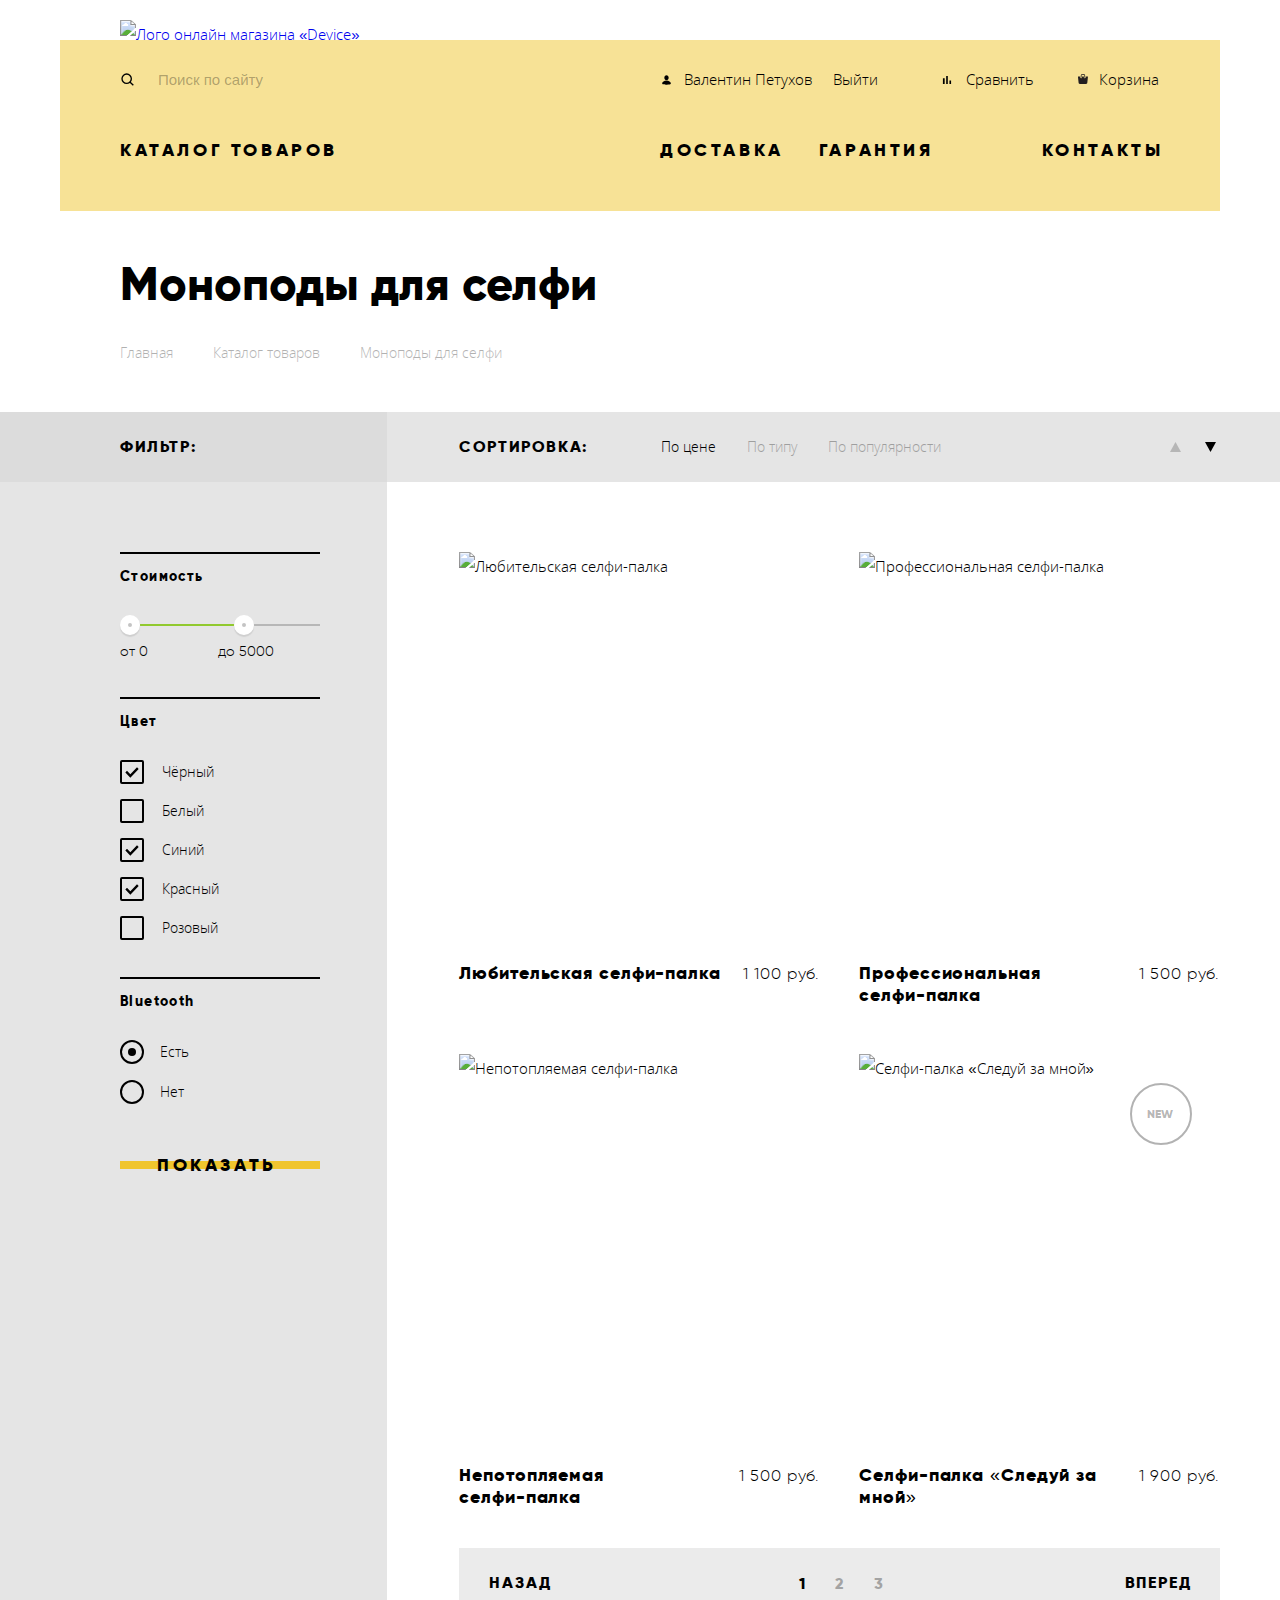
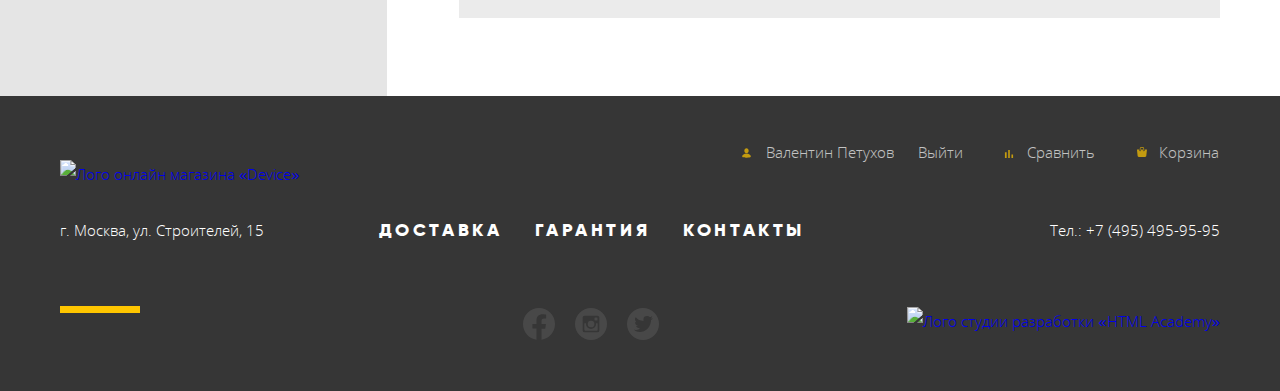
==== commit 448b2037: "minified js and css" ====
--- a/catalog.html
+++ b/catalog.html
@@ -2,8 +2,8 @@
 <html lang="ru">
   <head>
     <meta charset="utf-8">
-    <link rel="stylesheet" href="css/normalize.css">
-    <link rel="stylesheet" href="css/style.css">
+    <link rel="stylesheet" href="css/normalize.min.css">
+    <link rel="stylesheet" href="css/style.min.css">
     <title>HTML Academy: Девайс</title>
   </head>
   <body>
@@ -235,7 +235,7 @@
       </div>
     </main>
     <footer class="footer">
-      <div class="footer_wrapper container">
+      <div class="footer-wrapper container">
         <a class="footer-logo logo" href="./index.html">
           <img src="./img/logo.svg" width="163" height="35" alt="Лого онлайн магазина «Device»">
         </a>
--- a/css/style.min.css
+++ b/css/style.min.css
@@ -0,0 +1 @@
+@-webkit-keyframes btn-stretching{0%{height:8px}25%{transform:scaleY(2)}50%{transform:scaleY(3)}75%{transform:scaleY(4)}to{transform:scaleY(5)}}@keyframes btn-stretching{0%{height:8px}25%{transform:scaleY(2)}50%{transform:scaleY(3)}75%{transform:scaleY(4)}to{transform:scaleY(5)}}@-webkit-keyframes move-center{0%{transform:translateX(-50%)}20%{transform:translateX(-40%)}40%{transform:translateX(-30%)}60%{transform:translateX(-20%)}80%{transform:translateX(-10%)}to{transform:translateX(0)}}@keyframes move-center{0%{transform:translateX(-50%)}20%{transform:translateX(-40%)}40%{transform:translateX(-30%)}60%{transform:translateX(-20%)}80%{transform:translateX(-10%)}to{transform:translateX(0)}}@font-face{font-family:"Gilroy Light";src:url(../fonts/gilroylight.woff2),url(../fonts/gilroylight.woff);font-weight:300;font-style:normal}@font-face{font-family:"Gilroy Bold";src:url(../fonts/gilroyextrabold.woff2),url(../fonts/gilroyextrabold.woff);font-weight:800;font-style:normal}@font-face{font-family:"Open Sans Bold";src:url(../fonts/opensans.woff2),url(../fonts/opensans.woff);font-weight:800;font-style:normal}@font-face{font-family:"Open Sans Light";src:url(../fonts/opensanslight.woff2),url(../fonts/opensanslight.woff);font-weight:300;font-style:normal}:root{--black-basic: #000000;--black-light: #363636;--black-opacity02: rgba(0, 0, 0, 0.2);--black-opacity03: rgba(0, 0, 0, 0.3);--black-opacity04: rgba(0, 0, 0, 0.4);--black-opacity06: rgba(0, 0, 0, 0.6);--gray-form-input: #EAEAEA;--gray-darkest: #DCDCDC;--gray-darker: #D9D9D9;--gray-dark: #464646;--gray-basic: #7E7E7E;--gray-light: #E5E5E5;--gray-lightest: #EBEBEB;--gray-onemore: #C4C4C4;--gray-another: rgba(166,166,166,1);--gray-anotherone: #F2F2F2;--yellow-form-outline: #F7E296;--yellow-basic: #F0C52E;--yellow-light: #F7E296;--yellow-some: #FFC600;--pink-basic: #F6DADA;--white-basic: #FFFFFF;--white-opacity03: rgba(255, 255, 255, 0.3);--white-opacity06: rgba(255, 255, 255, 0.6);--white-opacity01: rgba(255, 255, 255, 0.1);--green-basic: #91C92F;--red-form-invalid: #F6DADA;--letter-spacing: 3.6px;--container-size: 1160px;--header-white-gradient: 20px;--main-nav-side-margin: 60px;--header-color: var(--yellow-light);--catalog-li-width: calc(238px + var(--main-nav-site-catalog-icon-width));--recommended-img-height: 500px;--recommended-img-width: 526px;--categories-min-width: 160px;--categories-link-padding: 38px;--advantages-tags-text-width: 163px;--advantages-defitions-marginleft: 123px;--main-nav-login-icon-width: 13px;--main-nav-user-compare-icon-width: 14px;--main-nav-user-cart-icon-width: 10px;--main-nav-site-catalog-icon-width: 22px}*,:after,:before{box-sizing:inherit}body{box-sizing:border-box;min-width:1240px;margin:0;padding:0;font-family:"Open Sans Light","Arial",sans-serif;font-size:15px;line-height:28px;color:var(--black-basic)}a{text-decoration:none}img{max-width:100%;height:auto}.page{height:100%}.page-body{min-height:100%;display:grid;grid-template-rows:-webkit-min-content 1fr -webkit-min-content;grid-template-rows:min-content 1fr min-content}.container{width:var(--container-size);margin:0 auto}.visually-hidden{position:absolute;width:1px;height:1px;margin:-1px;border:0;padding:0;white-space:nowrap;-webkit-clip-path:inset(100%);clip-path:inset(100%);clip:rect(0 0 0 0);overflow:hidden}.index-columns{display:grid;grid-template-columns:1fr 1fr;min-height:523px;margin-bottom:85px}.index-columns p,.section-title{margin:0;padding:0}.index-columns .button{margin-top:auto;width:264.5px;line-height:23px;text-align:center}.section-title{font-family:"Gilroy Bold","Arial",sans-serif;font-size:47px;line-height:58px}.button,.section-title-uppercase{font-family:"Gilroy Bold","Arial",sans-serif;text-transform:uppercase}.section-title-uppercase{font-size:16px;line-height:20px;letter-spacing:1.6px}.button{position:relative;cursor:pointer;color:var(--black-basic);font-size:18px;line-height:22px;letter-spacing:var(--letter-spacing);z-index:0;outline:0}.button:active{color:var(--black-opacity03)}.button::before{content:"";position:absolute;top:7px;left:0;background-color:var(--yellow-basic);width:260px;height:8px;z-index:-1}.button:focus:before,.button:hover::before{-webkit-animation-name:btn-stretching;animation-name:btn-stretching;-webkit-animation-duration:.15s;animation-duration:.15s;-webkit-animation-fill-mode:forwards;animation-fill-mode:forwards}.catalog-main-header{margin-top:44px;margin-bottom:50px;padding:0 60px}.catalog-content{display:grid;grid-template-columns:-webkit-max-content 1fr;grid-template-columns:max-content 1fr}.main-header{background-image:linear-gradient(var(--white-basic) var(--header-white-gradient),var(--yellow-light) var(--header-white-gradient));margin-top:20px}.main-nav{display:grid;grid-template-rows:-webkit-min-content -webkit-min-content -webkit-min-content;grid-template-rows:min-content min-content min-content;margin:0 var(--main-nav-side-margin);padding-bottom:47px}.index .main-nav{padding-bottom:161px}.logo{margin-right:auto}.main-nav .logo:hover{opacity:.6}.main-nav .logo:active{opacity:.3}.user-nav-wrapper{display:flex;margin-top:5px}.search-form{display:flex;flex-basis:50%;align-items:flex-end}.search-form-input{font-family:"Open Sans","Arial",sans-serif;font-size:15px;line-height:20px;color:var(--black-basic);width:356px;border:0;background-color:inherit;padding-left:38px;padding-bottom:12px;border-bottom:2px solid transparent}.search-form-input::-webkit-input-placeholder{font-family:"Open Sans","Arial",sans-serif;font-size:15px;line-height:20px;color:var(--black-opacity03)}.search-form-input::-moz-placeholder{font-family:"Open Sans","Arial",sans-serif;font-size:15px;line-height:20px;color:var(--black-opacity03)}.search-form-input::placeholder{font-family:"Open Sans","Arial",sans-serif;font-size:15px;line-height:20px;color:var(--black-opacity03)}.search-form-input:hover::-webkit-input-placeholder{color:var(--black-opacity06)}.search-form-input:hover::-moz-placeholder{color:var(--black-opacity06)}.search-form-input:hover::placeholder{color:var(--black-opacity06)}.search-form-input:focus{border-bottom:2px solid var(--black-basic);outline:0}.search-form-submit{font-family:"Open Sans","Arial",sans-serif;font-size:15px;background-color:transparent;visibility:hidden;padding:15px 17px;width:84px;text-transform:uppercase;border-bottom:2px solid;border-color:var(--black-basic)}.search-form-input:focus+.search-form-submit{visibility:visible}.search-form-submit:active,.search-form-submit:hover{background-color:var(--black-basic);color:var(--white-basic)}.search-form-submit:active{visibility:visible;color:var(--white-opacity03)}.search-label{position:relative}.search-label::before{content:"";position:absolute;bottom:16px;width:16px;height:16px;background-image:url(../img/icon-search-black.svg);background-repeat:no-repeat;background-position:0 0}.user-routes{list-style:none;margin:0;padding:0}.main-nav-user-routes{margin-top:12px;display:flex;flex-wrap:wrap;width:100%}.main-nav-user{margin-right:30px}.main-nav-user:last-child{margin-right:0}.main-nav-user-search{flex-basis:50%}.main-nav-user-search .user-routes-link{margin-left:16px;padding-left:22px}.main-nav-user-search .user-routes-link::before{content:"";position:absolute;top:3px;right:128px;width:16px;height:16px;background-image:url(../img/icon-search-black.svg);background-repeat:no-repeat;background-position:0 0}.main-nav-user-login{margin-left:100px;margin-right:auto}.main-nav-user-logged .user-routes-link,.main-nav-user-login .user-routes-link{padding-left:calc(11px + var(--main-nav-login-icon-width))}.main-nav-user-logged .user-routes-link::before,.main-nav-user-login .user-routes-link::before{content:"";position:absolute;top:4px;height:14px;background-image:url(../img/icon-user-black.svg);background-repeat:no-repeat;background-position:0 0}.main-nav-user-login .user-routes-link::before{right:54px;width:var(--main-nav-login-icon-width)}.main-nav-user-logged .user-routes-link::before{left:0;width:13px}.main-nav-user-logged{margin-left:100px;margin-right:21px}.main-nav-user-exit{margin-right:62px}.main-nav-user-compare{margin-right:41px;text-align:end}.main-nav-user-compare .user-routes-link{padding-left:calc(12px + var(--main-nav-user-compare-icon-width))}.main-nav-user-cart .user-routes-link::before,.main-nav-user-compare .user-routes-link::before{content:"";position:absolute;top:4px;right:80px;width:var(--main-nav-user-compare-icon-width);height:14px;background-image:url(../img/icon-chart-black.svg);background-repeat:no-repeat;background-position:0 0}.main-nav-user-cart .user-routes-link{padding-left:calc(14px + var(--main-nav-user-cart-icon-width))}.main-nav-user-cart .user-routes-link::before{right:71px;top:5px;width:var(--main-nav-user-cart-icon-width);height:10px;background-image:url(../img/icon-cart-black.svg)}.user-routes-link{display:inline-block;vertical-align:baseline;line-height:20px;position:relative;color:inherit}.darkmode-link,.user-routes-link:hover{opacity:.7}.darkmode-link:hover{opacity:1}.transparent-link,.user-routes-link:active{opacity:.3}.transparent-link:hover{opacity:.15}.transparent-link:active{opacity:calc(.15/2)}.site-routes{list-style:none;letter-spacing:2px;margin:0;padding:0}.main-nav-site-routes{display:flex;flex-wrap:wrap;position:relative;margin-top:32px}.main-nav-site{margin-left:30px}.index .main-nav-site-routes::after{content:"";position:absolute;left:calc(50% + 20px);bottom:-73px;width:100px;height:7px;background-color:var(--white-basic)}.main-nav-site-catalog{width:var(--catalog-li-width);margin-left:0;margin-right:calc(50% - var(--catalog-li-width))}.main-nav-site-catalog .site-routes-link{position:relative;padding-right:calc(16px + var(--main-nav-site-catalog-icon-width))}.main-nav-site-catalog .site-routes-link::after{content:"";position:absolute;top:0;left:232px;width:var(--main-nav-site-catalog-icon-width);height:22px;background-image:url(../img/icon-plus.svg);background-repeat:no-repeat;background-position:0 0}.main-nav-site-delivery{margin-left:20px}.main-nav-site-warranty{margin-left:35px}.main-nav-site-contacts{margin-left:auto;margin-right:-3.5px}.site-routes-link{display:inline-block;vertical-align:baseline;font-family:"Gilroy Bold","Arial",sans-serif;letter-spacing:var(--letter-spacing);font-size:18px;line-height:22px;text-transform:uppercase;color:inherit}.site-routes-link:hover{opacity:.6}.site-routes-link:active{opacity:.3}.catalog-columns,.catalog-rows{padding:0;margin:0;list-style:none;font-family:"Open Sans Light","Arial",sans-serif;font-size:15px;line-height:20px;letter-spacing:0}.header-catalog-wrapper{position:absolute;display:none;width:100%;padding-top:27px;padding-bottom:42px;background-color:var(--header-color);z-index:2}.header-catalog-wrapper::after,.header-catalog-wrapper::before{content:"";position:absolute;top:0;width:var(--main-nav-side-margin);height:100%;background-color:var(--header-color);z-index:-1}.header-catalog-wrapper::before{left:calc(-1*var(--main-nav-side-margin))}.header-catalog-wrapper::after{right:calc(-1*var(--main-nav-side-margin))}.main-nav-site-catalog:focus-within .header-catalog-wrapper,.main-nav-site-catalog:hover .header-catalog-wrapper{display:block}.catalog-product-link{color:var(--black-basic)}.catalog-product-link:hover{color:var(--black-opacity06)}.catalog-product-link:active{color:var(--black-opacity03)}.header-catalog-columns{display:flex;flex-wrap:wrap;width:100%;background-color:var(--header-color)}.header-catalog-columns li:not(:last-child){margin-right:31.5px}.header-catalog-rows{display:flex;flex-direction:column}.header-catalog-rows li:not(:first-child){margin-top:16px}.breadcrumbs{margin:0;padding:0;list-style:none;font-size:14px;line-height:19px}.catalog-breadcrumbs{display:flex;flex-wrap:wrap;margin-top:30px;margin-bottom:50px}.breadcrumbs-item:not(:first-child){margin-left:40px}.breadcrumbs-link{font-size:14px;color:var(--black-basic);opacity:.3}.breadcrumbs-link:hover{opacity:.6}.breadcrumbs-link:active{opacity:.1}.breadcrumbs-item{position:relative}.breadcrumbs-item:not(:last-child)::before{content:"";position:absolute;width:12px;height:12px;top:3px;right:-27px;background-image:url(../img/icon-breadcrumbs-arrow.svg);background-repeat:no-repeat;background-position:0 0}.sorting,.sorting-order{margin:0;padding:0;list-style:none}.catalog-sorting{display:flex;flex-wrap:wrap;margin-left:73px;margin-bottom:2px}.catalog-sorting-item{margin-right:31px}.catalog-sorting-order{display:flex;margin-top:5px}.sorting-attr{font-size:14.3px;line-height:19px;color:var(--black-basic);opacity:.3}.sorting-attr:hover{opacity:.6}.sorting-order-attr{opacity:.2;margin-left:17px}.sorting-order-attr:hover{opacity:.4}.selected-sorting,.selected-sorting-order,.sorting-attr:active,.sorting-order-attr:active{opacity:1}.slide,.slider{position:relative}.slide{display:none}.slide::before{position:absolute;font-family:"Gilroy Bold","Arial",sans-serif;font-size:179px;line-height:219px;text-transform:uppercase;top:-17px;right:47px;width:182px;height:170px;color:var(--white-basic)}.slide:first-child img{margin-left:59px}.slide:first-child::before{content:"01"}.slide:nth-child(2)::before{content:"02";margin-right:30px}.slide:nth-child(2) img{margin-top:26px;margin-left:86px}.slide:nth-child(3) img{margin-top:82px}.slide:nth-child(3)::before{content:"03";margin-right:30px}.recommended-product-img a,.recommended-product-img img,.slide-current{display:block}.recommended-slider-controls{display:flex;width:72px;justify-content:space-between;position:absolute;right:88px;top:340px}.recommended-slider-controls .toggle-current::before,.recommended-slider-controls button{padding:0;background-color:transparent;border-radius:50%;border:1px solid var(--black-basic)}.recommended-slider-controls button{position:relative;cursor:pointer;width:12px;height:12px}.recommended-slider-controls .toggle-current::before{content:"";position:absolute;top:2px;left:2px;width:6px;height:6px}.recommended{margin-top:-129px;margin-bottom:103px}.recommended-list{margin:0;padding:0;list-style:none}.recommended-product{display:grid;grid-template-columns:1fr 1fr}.recommended-product-img{margin:0 0 0 30px;padding:0;height:var(--recommended-img-height);width:var(--recommended-img-width)}.recommended-product-about{display:grid;grid-template-rows:repeat(4,-webkit-max-content);grid-template-rows:repeat(4,max-content);row-gap:26px;margin-left:20px}.recommended-product-about .section-title{width:491px;margin:93px 0 0;padding:0;z-index:1}.recommended-product-description{line-height:20px;margin:0;padding:0;width:486px}.recommended .button{display:inline-block;vertical-align:baseline;margin-right:auto;margin-top:34px;padding-left:44px;padding-right:39px}.recommended .button::before{width:220px}.recommended-product-table{width:515px;margin-top:34px;border-spacing:0;overflow-wrap:anywhere}.product-attrs{display:table-footer-group;letter-spacing:1.3px}.product-values{display:table-header-group;letter-spacing:var(--letter-spacing);margin-bottom:15px}.recommended-attr,.recommended-value{font-family:"Gilroy Light","Arial",sans-serif;font-size:13px;line-height:15px;margin:0;padding:15px 63px 0 0}.recommended-value{font-size:36px;line-height:42px;padding:0 61px 0 0}.categories-list{margin:0;padding:0;list-style:none}.categories-routes{display:flex;flex-wrap:wrap}.categories-route{width:var(--categories-min-width)}.categories-route:not(:nth-child(6)){margin-right:40px}.category-title{padding:0;margin:0}.categories-link{display:block;position:relative;font-family:"Gilroy Bold","Arial",sans-serif;font-size:18px;color:var(--black-basic);line-height:22px;letter-spacing:.9px;margin-top:2px;padding-top:calc(var(--categories-min-width) + var(--categories-link-padding))}.categories-link::before{content:"";position:absolute;top:0;width:var(--categories-min-width);height:var(--categories-min-width);background-color:var(--yellow-light)}.categories-link:hover::before{background-color:var(--yellow-basic)}.categories-link:active .category-title,.categories-link:active::after{opacity:.3}.categories-actioncams::after,.categories-monopods::after,.categories-vr::after{content:"";position:absolute;width:97px;height:55px;top:52px;left:31px;background-image:url(../img/categories-vr.svg);background-repeat:no-repeat;background-position:0 0}.categories-vr .category-title{margin-left:1px}.categories-actioncams::after,.categories-monopods::after{width:86px;height:117px;top:26px;left:37px;background-image:url(../img/categories-monopods.svg)}.categories-actioncams::after{width:71px;height:87px;top:36px;left:44px;background-image:url(../img/categories-actioncams.svg)}.categories-route:nth-child(4) .categories-link{letter-spacing:0}.categories-fitnesstrackers::after,.categories-quadcopters::after,.categories-smartwatches::after{content:"";position:absolute;width:107px;height:65px;top:48px;left:27px;background-image:url(../img/categories-fitnesstrackers.svg);background-repeat:no-repeat;background-position:0 0}.categories-quadcopters::after,.categories-smartwatches::after{width:56px;height:98px;top:31px;left:52px;background-image:url(../img/categories-smartwatches.svg)}.categories-quadcopters::after{width:132px;height:69px;top:46px;left:14px;background-image:url(../img/categories-quadcopters.svg)}.advantages{min-height:288px;background-image:linear-gradient(var(--white-basic) var(--header-white-gradient),var(--gray-light) var(--header-white-gradient));margin-bottom:90px}.advantages-slider-controls .button{border:0;background-color:transparent;text-align:center;padding:9.3px 133px 8.9px 19.5px;color:var(--black-basic)}.advantages-slider-controls .button::before{width:160px;left:0;top:16px}.advantages-slider-controls .toggle-current.button::before,.advantages-slider-controls .toggle:active:before,.catalog-product-item button{display:none}.advantages-wrapper{display:grid;grid-template-columns:-webkit-min-content 1fr;grid-template-columns:min-content 1fr;margin-top:164px;padding-bottom:129px}.advantages-tags{margin:0;padding:0;list-style:none}.advantages-slider-controls{display:flex;min-width:var(--advantages-tags-text-width);flex-direction:column;position:relative}.advantages-slider-controls::before{content:"";position:absolute;left:277px;top:-80px;width:7px;height:calc(100% + 141px);background-color:var(--black-basic)}.advantages-slider-controls .toggle-current,.advantages-slider-controls .toggle:active{background-color:var(--black-basic);color:var(--yellow-light)}.advantages-tag{display:block;font-family:"Gilroy Bold","Arial",sans-serif;font-size:18px;text-transform:uppercase;color:inherit;line-height:22px}.advantages-slider-controls .toggle:not(:first-child){margin-top:21px}.advantages-definitions{position:relative;margin:0;padding:0;list-style:none;margin-left:var(--advantages-defitions-marginleft)}.advantages-nav-item.toggle-current:nth-child(3){padding-bottom:8px;margin-top:22px}.advantages-definition{position:relative;display:none}.advantages-definition.slide-current,.catalog-product-item:hover button{display:block}.advantages-definition:first-child::after{content:"";position:absolute;right:2px;top:-9px;width:136px;height:164px;background-image:url(../img/advantages-delivery.svg);background-repeat:no-repeat;background-position:0 0}.advantages-definition:nth-child(2)::after{content:"";position:absolute;right:-16px;top:-27px;width:171px;height:195px;background-image:url(../img/advantages-warranty.svg);background-repeat:no-repeat;background-position:0 0}.advantages-definition:last-child::after{content:"";position:absolute;right:8px;top:-32px;width:156px;height:188px;background-image:url(../img/advantages-credit.svg);background-repeat:no-repeat;background-position:0 0}.advantage-title{padding:0;font-family:"Gilroy Bold","Arial",sans-serif;font-size:47px;line-height:41px;letter-spacing:9.4px;margin:0 0 48px}.advantage-description{padding:0;margin:0;letter-spacing:1.5px;line-height:30px;width:570px}.partners{min-height:100px;margin-bottom:140px}.partners-nav{display:flex;justify-content:space-between;flex-wrap:wrap}.partners-list img{-webkit-filter:grayscale(100%);filter:grayscale(100%);opacity:.25}.partner-link{outline:0}.partner-link:focus img,.partner-link:hover img{-webkit-filter:none;filter:none;opacity:1}.partners-list{margin:0;padding:0;list-style:none}.about-us{display:flex;flex-direction:column}.about-us p{width:476px}.about-us-container,.contact-us-container{display:grid;position:relative;row-gap:40px}.about-us-container::before,.contact-us-container::before{content:"";position:absolute;top:-58px;width:80px;height:7px;background-color:var(--black-basic)}.contact-us-container{row-gap:21px}.contacts p{width:560px}.about-us .section-title{line-height:57px;letter-spacing:9.5px}.about-us .button{padding-left:1px}.delivery-providers{padding:0;margin:20px 0 0 32px;list-style:none;font-family:"Gilroy Bold","Arial",sans-serif;font-size:16px;line-height:28px}.delivery-provider{position:relative;margin-bottom:14.5px}.delivery-provider::before{content:"";position:absolute;left:-32px;top:11px;width:8px;height:8px;background-color:transparent;border:2px solid var(--gray-light);border-radius:50%}.contacts{display:grid;margin-left:20px}.contacts .section-title{letter-spacing:9.4px;line-height:57px}.contacts .button{border:0;background-color:transparent;margin-left:-1px}.contacts .button::before{left:1px;top:9px}.footer{background-color:var(--black-light);color:var(--white-basic)}.footer-wrapper{display:grid;position:relative;grid-template-areas:"logo user-routes user-routes" "address-phys site-routes address-tel" ". social copyright";padding-bottom:41px}.footer-wrapper::before{content:"";position:absolute;left:0;bottom:78px;width:80px;height:7px;background-color:var(--yellow-some)}.footer-logo{-ms-grid-row:1;-ms-grid-column:1;grid-area:logo;margin-top:64px;margin-bottom:28px;margin-right:auto}.footer-copyright img:hover,.footer-logo:hover{opacity:.6}.footer-copyright img:active,.footer-logo:active,.social img{opacity:.3}.footer-user-routes{-ms-grid-row:1;-ms-grid-column:2;-ms-grid-column-span:2;grid-area:user-routes;display:flex;flex-wrap:wrap;justify-content:flex-end;margin-top:42px}.footer-user-route{margin-right:30px}.footer-user-route-logged{margin-right:24px}.footer-user-route-logged .user-routes-link{padding-left:calc(13px + var(--main-nav-login-icon-width))}.footer-user-route-logged .user-routes-link::before,.footer-user-route-login .user-routes-link::before{content:"";position:absolute;top:4px;left:0;width:var(--main-nav-login-icon-width);height:14px;background-image:url(../img/icon-user-yellow.svg);background-repeat:no-repeat;background-position:0 0}.footer-user-route-exit{margin-right:39px}.footer-user-route-login{margin-right:41px}.footer-user-route-login .user-routes-link{padding-left:calc(11px + var(--main-nav-login-icon-width))}.footer-user-route-compare{margin-right:42px}.footer-user-route-compare .user-routes-link{padding-left:calc(11px + var(--main-nav-user-compare-icon-width))}.footer-user-route-cart .user-routes-link::before,.footer-user-route-compare .user-routes-link::before{content:"";position:absolute;top:5px;left:0;width:var(--main-nav-user-compare-icon-width);height:14px;background-image:url(../img/icon-chart-yellow.svg);background-repeat:no-repeat;background-position:0 0}.footer-user-route-cart{margin-right:1px}.footer-user-route-cart .user-routes-link{padding-left:calc(12px + var(--main-nav-user-cart-icon-width))}.footer-user-route-cart .user-routes-link::before{width:var(--main-nav-user-cart-icon-width);height:10px;background-image:url(../img/icon-cart-yellow.svg)}.footer-address-phys{-ms-grid-row:2;-ms-grid-column:1;grid-area:address-phys;width:280px;margin-right:4px}.address-phys{font-style:normal}.footer-site-routes-wrapper{-ms-grid-row:2;-ms-grid-column:2;grid-area:site-routes;margin-bottom:48px}.footer-site-routes{display:flex;flex-wrap:wrap}.footer-site-routes li{margin-right:33px}.footer-address-tel{-ms-grid-row:2;-ms-grid-column:3;grid-area:address-tel;text-align:right;margin-left:auto;margin-bottom:auto}.footer-social{-ms-grid-row:3;-ms-grid-column:2;grid-area:social;width:386px}.footer-copyright{-ms-grid-row:3;-ms-grid-column:3;grid-area:copyright;justify-self:right}.address{line-height:20px}.address-tel{color:var(--white-basic)}.social-list{margin:0;padding:0;list-style:none}.social{display:flex;justify-content:center;-moz-column-gap:20px;column-gap:20px;margin-top:16px;margin-left:39px}.social img:hover{opacity:.6}.social img:active{opacity:.1}.products{background-color:var(--white-basic)}.products-header{position:relative;background-color:var(--gray-light);padding-left:72px;display:grid;grid-template-columns:-webkit-max-content 1fr -webkit-max-content;grid-template-columns:max-content 1fr max-content;align-items:center;min-height:70px}.products-header::after{content:"";position:absolute;top:0;right:calc(-1*(100vw - var(--container-size))/2);height:100%;width:calc((100vw - var(--container-size))/2);background-color:var(--gray-light);z-index:-1}.products-list{margin:0;padding:0;list-style:none}.catalog-products-list{display:flex;flex-wrap:wrap;margin-left:72px;margin-top:70px;margin-bottom:40px}.catalog-product-item:not(:last-child):not(:nth-last-child(2)){margin-bottom:48px}.catalog-product-item:not(:nth-child(2n)){margin-right:40px}.catalog-product{display:grid;max-width:360px;position:relative;row-gap:30px}.product-new{position:absolute;width:27px;height:15px;top:12%;right:12.5%;text-transform:uppercase;font-family:"Gilroy Bold","Open Sans Bold",sans-serif;font-size:12px;color:var(--black-opacity03)}.product-new::before{content:"";position:absolute;top:-17px;right:-18px;width:62px;height:62px;background-color:transparent;border:2px solid var(--black-opacity03);border-radius:50%}.product-link{display:flex;justify-content:space-between;align-items:baseline;font-family:"Gilroy Bold","Arial",sans-serif;color:var(--black-basic);font-size:18px;line-height:22px;letter-spacing:.9px;max-width:360px;overflow-wrap:anywhere}.product-price{font-family:"Gilroy Light","Arial",sans-serif;font-size:16px;line-height:18.45px;min-width:95px;text-align:right}.products-footer{background-color:var(--gray-lightest);margin-left:72px;margin-bottom:78px}.product-img-wrapper{position:relative;width:360px;height:380px}.catalog-product-item:hover img{opacity:.7}.button-add-comparison,.button-add-product{position:absolute;border:0;top:47%;left:30%;background-color:transparent}.catalog-product .button:before{top:7px;left:-31px;width:200px}.button-add-comparison{cursor:pointer;padding:0;margin:0;top:59%;left:26%;font-family:"Open Sans","Arial",sans-serif;font-size:12px;line-height:17px;letter-spacing:2.1px;opacity:.5}.button-add-comparison:hover{opacity:1}.button-add-comparison:active{opacity:.2}.pagination{margin:0;padding:0;list-style:none}.catalog-pagination{display:flex;align-items:center}.pagination-numbers{display:flex;padding-left:35px}.pagination-number{margin-right:30px}.pagination-prev-next{height:70px;padding:20px 30px;letter-spacing:1.9px}.pagination-prev-next:first-child{margin-right:auto}.pagination-prev-next:first-child+li{margin:0 auto}.pagination-prev-next:last-child{margin-left:auto;padding-right:28px}.pagination-prev-next:active,.pagination-prev-next:hover{background-color:var(--gray-darker)}.pagination-link{font-family:"Gilroy Bold","Arial",sans-serif;font-size:16px;line-height:20px;color:var(--black-basic);opacity:.3;text-transform:uppercase}.pagination-link:hover{opacity:.6}.pagination-link:active,.pagination-prev-next:hover .pagination-link,.selected-pagination{opacity:1}.pagination-prev-next:active .pagination-link{opacity:.3}.filters{display:grid;grid-template-rows:-webkit-min-content 1fr;grid-template-rows:min-content 1fr}.filters-header{position:relative;background-color:var(--gray-darkest);min-height:70px;padding:0 191px 0 60px}.filters-header::before{content:"";position:absolute;left:-50vw;width:50vw;height:70px;background-color:var(--gray-darkest);z-index:-1}.filters-header .section-title-uppercase{margin-top:25px}.catalog-filters-form-wrapper{position:relative;background-color:var(--gray-light)}.catalog-filters-form-wrapper::before{content:"";position:absolute;left:-50vw;height:100%;width:50vw;background-color:inherit}.catalog-filters-form{padding-left:60px;padding-top:86px}.catalog-filters-form legend{position:relative;font-family:"Gilroy Bold","Arial",sans-serif;font-size:14px;line-height:18px;letter-spacing:1.4px;width:200px;overflow-wrap:anywhere}.catalog-filters-form legend:before{content:"";position:absolute;width:200px;height:2px;top:-16px;background-color:var(--black-basic)}.filter-item{padding:0;border:0;width:200px;margin:0 0 48px}.filter-item:last-of-type{margin-top:51px;margin-bottom:45px}.range-controls{position:relative;box-sizing:content-box;padding-top:38px;padding-left:20px;margin-bottom:10px}.range-controls .scale{height:2px;width:100%;background-color:var(--black-opacity02)}.range-controls .bar{width:62%;height:100%;background-color:var(--green-basic)}.range-controls .toggle{position:absolute;top:29px;width:4px;height:4px;cursor:pointer;border:8px solid var(--white-basic);border-radius:50%;background-color:var(--gray-onemore);box-shadow:0 2px 1px 0 #cfcfcf}.range-controls .toggle-min{left:0}.range-controls .toggle-max{left:114px}.price-controls label{font-family:"Gilroy Light","Arial",sans-serif;font-size:14px}.price-controls input{padding:0;margin:0 15px 0 0;width:60px;font-family:inherit;font-size:inherit;background-color:inherit;border:0}.filter-item ul{list-style:none;padding:0;margin:0}.filter-item label{position:relative;cursor:pointer;width:200px;overflow-wrap:anywhere}.filter-checkbox{margin-top:11px}.filter-checkbox:first-child{margin-top:27px}.filter-input+label{display:block;padding-left:42px;font-family:"Open Sans Light","Arial",sans-serif;font-size:14px;-webkit-user-select:none;-moz-user-select:none;user-select:none}.filter-input-checkbox+label:before{content:"";position:absolute;left:0;top:2px;width:24px;height:24px;background-image:url(../img/checkbox-frame.svg);background-repeat:no-repeat;background-position:0 0}.filter-input-checkbox:checked+label:after{content:"";position:absolute;left:2px;top:4px;width:20.31px;height:21px;background-image:url(../img/checkbox-checked.svg);background-repeat:no-repeat;background-position:0 0}.filter-input-checkbox+label:hover:after,.filter-input-checkbox+label:hover:before{opacity:.6}.filter-input-checkbox+label:active:after,.filter-input-checkbox+label:active:before{opacity:1}.filter-input-checkbox:disabled+label:after,.filter-input-checkbox:disabled+label:before{opacity:.25}.filter-input-checkbox:disabled+label{color:var(--gray-another)}.filter-radio{margin-top:12px}.filter-radio:first-of-type{margin-top:27px}.filter-input-radio+label{padding-left:40px}.filter-input-radio+label:before{content:"";position:absolute;left:0;top:2px;width:24px;height:24px;background-image:url(../img/radio-frame.svg);background-repeat:no-repeat;background-position:0 0}.filter-input-radio:checked+label:after{content:"";position:absolute;left:8px;top:10px;width:8px;height:8px;background-image:url(../img/radio-checked.svg);background-repeat:no-repeat;background-position:0 0}.filter-input:focus+label{outline:2px solid var(--green-basic);outline-offset:3px}.filter-button{padding-left:37px}.catalog-filters-form .button{border:0;background-color:inherit}.catalog-filters-form .button::before{width:200px;top:8px}.modal{display:none;position:fixed;margin:auto;box-shadow:0 30px 50px rgba(0,0,0,.7);z-index:2}.modal-active{display:block;top:0;left:0;bottom:0;right:0;-webkit-animation-name:move-center;animation-name:move-center;-webkit-animation-duration:.15s;animation-duration:.15s;-webkit-animation-fill-mode:forwards;animation-fill-mode:forwards;-webkit-animation-timing-function:ease-out;animation-timing-function:ease-out}.modal-contact{width:960px;height:550px;font-family:"Gilroy Bold","Arial",sans-serif;background-color:var(--white-basic);font-size:18px}.form-contact{display:grid;grid-template-columns:1fr 1fr;-moz-column-gap:40px;column-gap:40px;margin:89px 100px 0}.form-contact p{margin:0 0 29px}.form-contact input{display:block;width:100%;margin-top:7px;padding-top:15px;padding-bottom:15px;padding-left:21px;letter-spacing:.3px;background-color:var(--gray-anotherone);border:0}.form-contact input:hover,.form-contact textarea:hover{background-color:var(--gray-form-input)}.form-contact input:focus,.form-contact textarea:focus{background-color:inherit;outline:2px solid var(--yellow-form-outline)}.form-contact input:invalid,.form-contact textarea:invalid{background-color:var(--red-form-invalid)}.form-contact input::-webkit-input-placeholder,.form-contact textarea::-webkit-input-placeholder{font-family:"Gilroy Light","Arial",sans-serif;font-size:14px;color:var(--black-opacity04)}.form-contact input::-moz-placeholder,.form-contact textarea::-moz-placeholder{font-family:"Gilroy Light","Arial",sans-serif;font-size:14px;color:var(--black-opacity04)}.form-contact input::placeholder,.form-contact textarea::placeholder{font-family:"Gilroy Light","Arial",sans-serif;font-size:14px;color:var(--black-opacity04)}.form-contact input:focus::-webkit-input-placeholder,.form-contact textarea:focus::-webkit-input-placeholder{color:var(--black-basic)}.form-contact input:focus::-moz-placeholder,.form-contact textarea:focus::-moz-placeholder{color:var(--black-basic)}.form-contact input:focus::placeholder,.form-contact textarea:focus::placeholder{color:var(--black-basic)}.form-contact p:last-of-type{grid-column:span 2}.form-contact textarea{width:100%;resize:none;min-height:169px;border:0;margin-top:5px;padding-top:19px;padding-left:21px;letter-spacing:.2px;background-color:var(--gray-anotherone)}.button-contact{background-color:transparent;width:200px;border:0;margin-bottom:64px;margin-top:15px}.button-contact::before{width:200px}.modal-map{width:962px;height:560px}.modal-close{position:absolute;top:40px;right:36px;width:22px;height:22px;background-color:transparent;border:0;cursor:pointer}.modal-close::before{content:"";position:absolute;top:-4px;left:-3px;width:30px;height:30px;background-image:url(../img/icon-close.svg);background-repeat:no-repeat;background-position:0 0;z-index:1}.modal-close:active,.modal-close:focus{outline:0}.modal-close::after{content:"";position:absolute;top:-17px;left:-16px;width:55px;height:55px;background-color:var(--yellow-light);border-radius:50%;opacity:.5}.modal-close:hover::after{background-color:var(--yellow-basic);opacity:1}.modal-close:active::after{opacity:.3}
